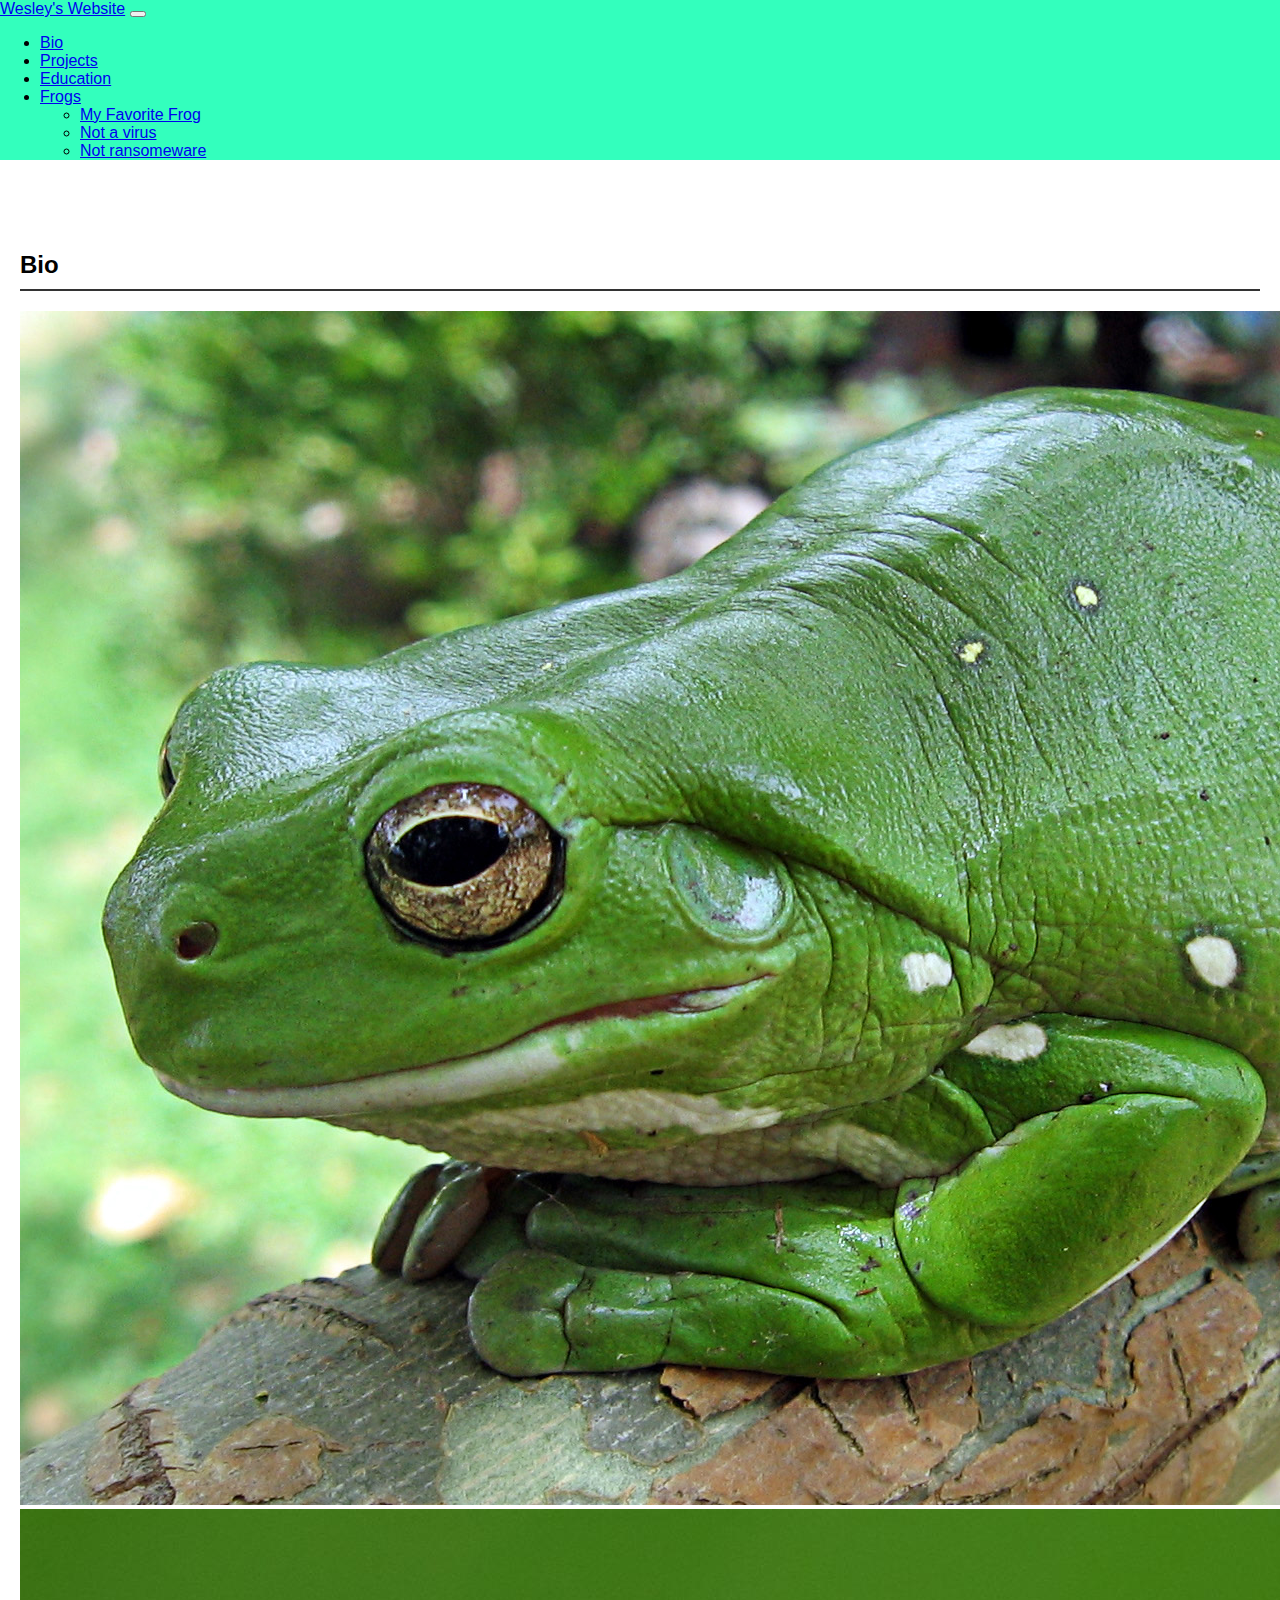
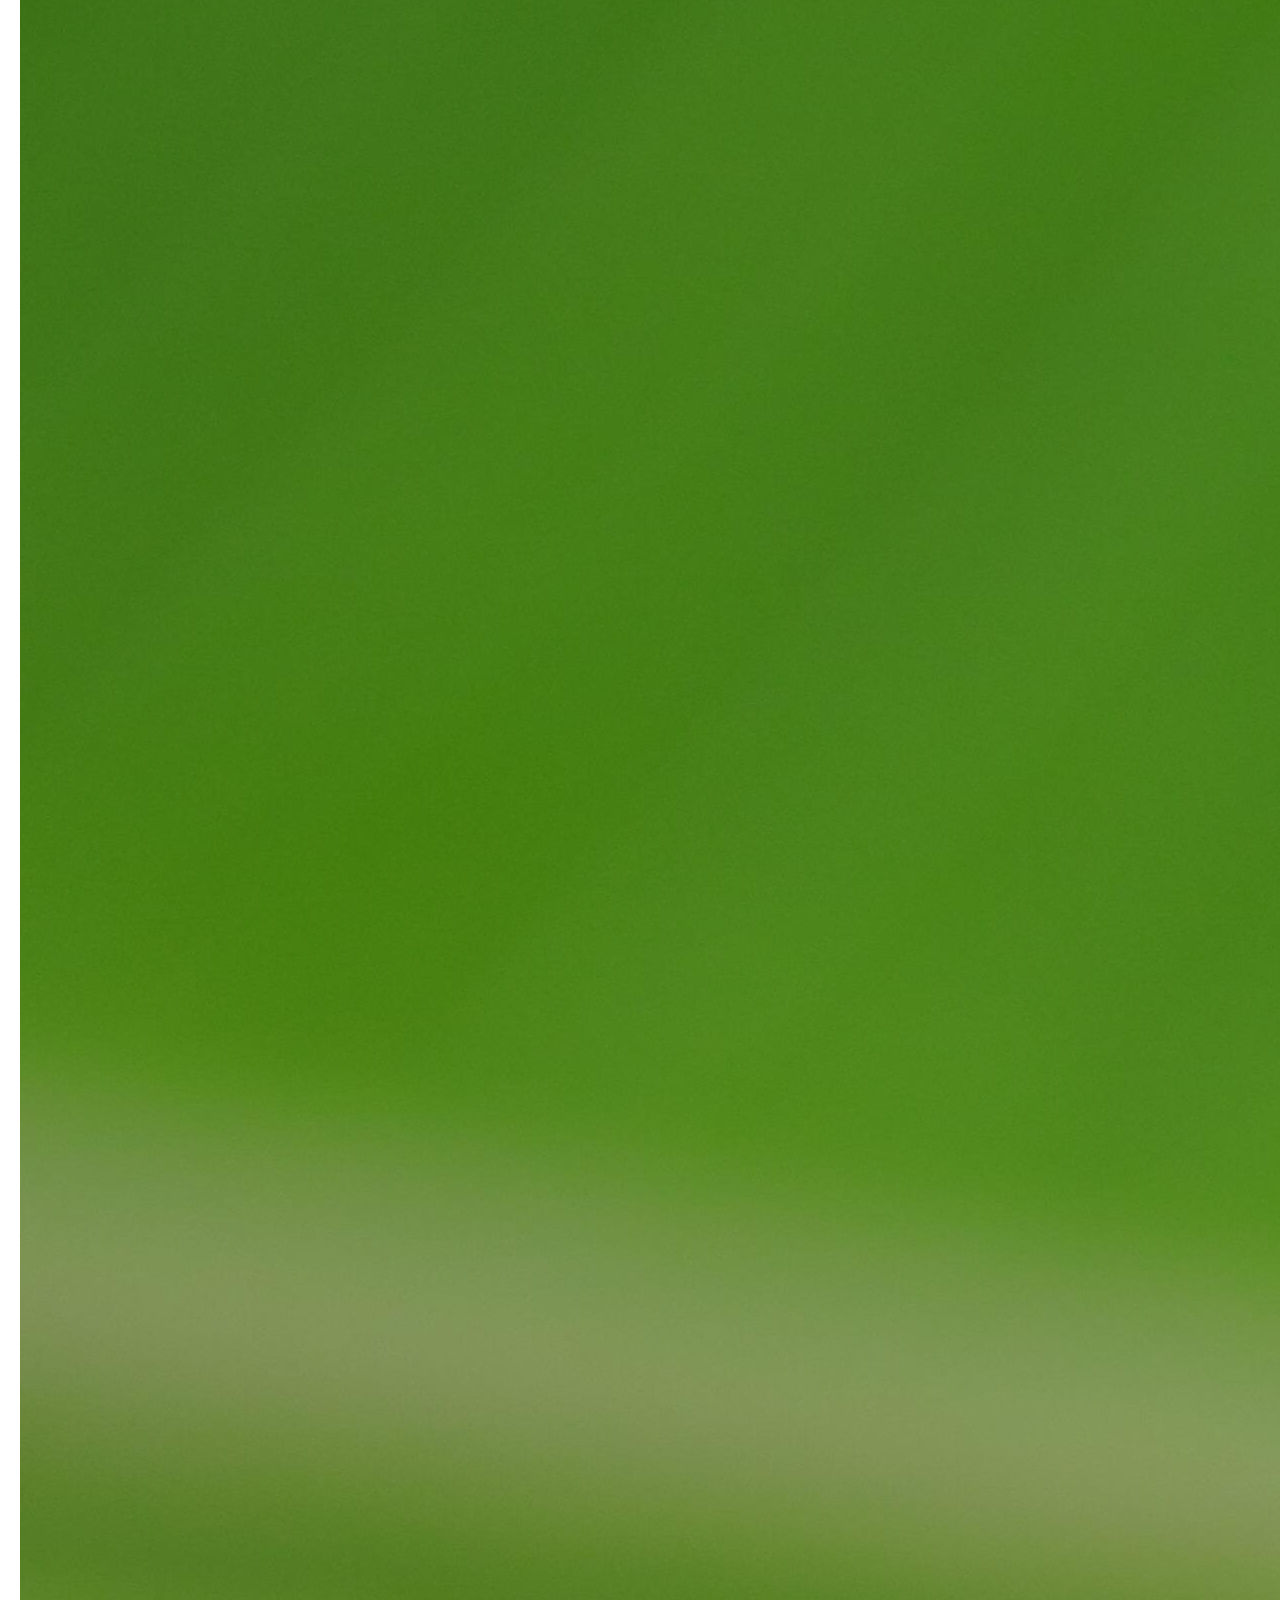
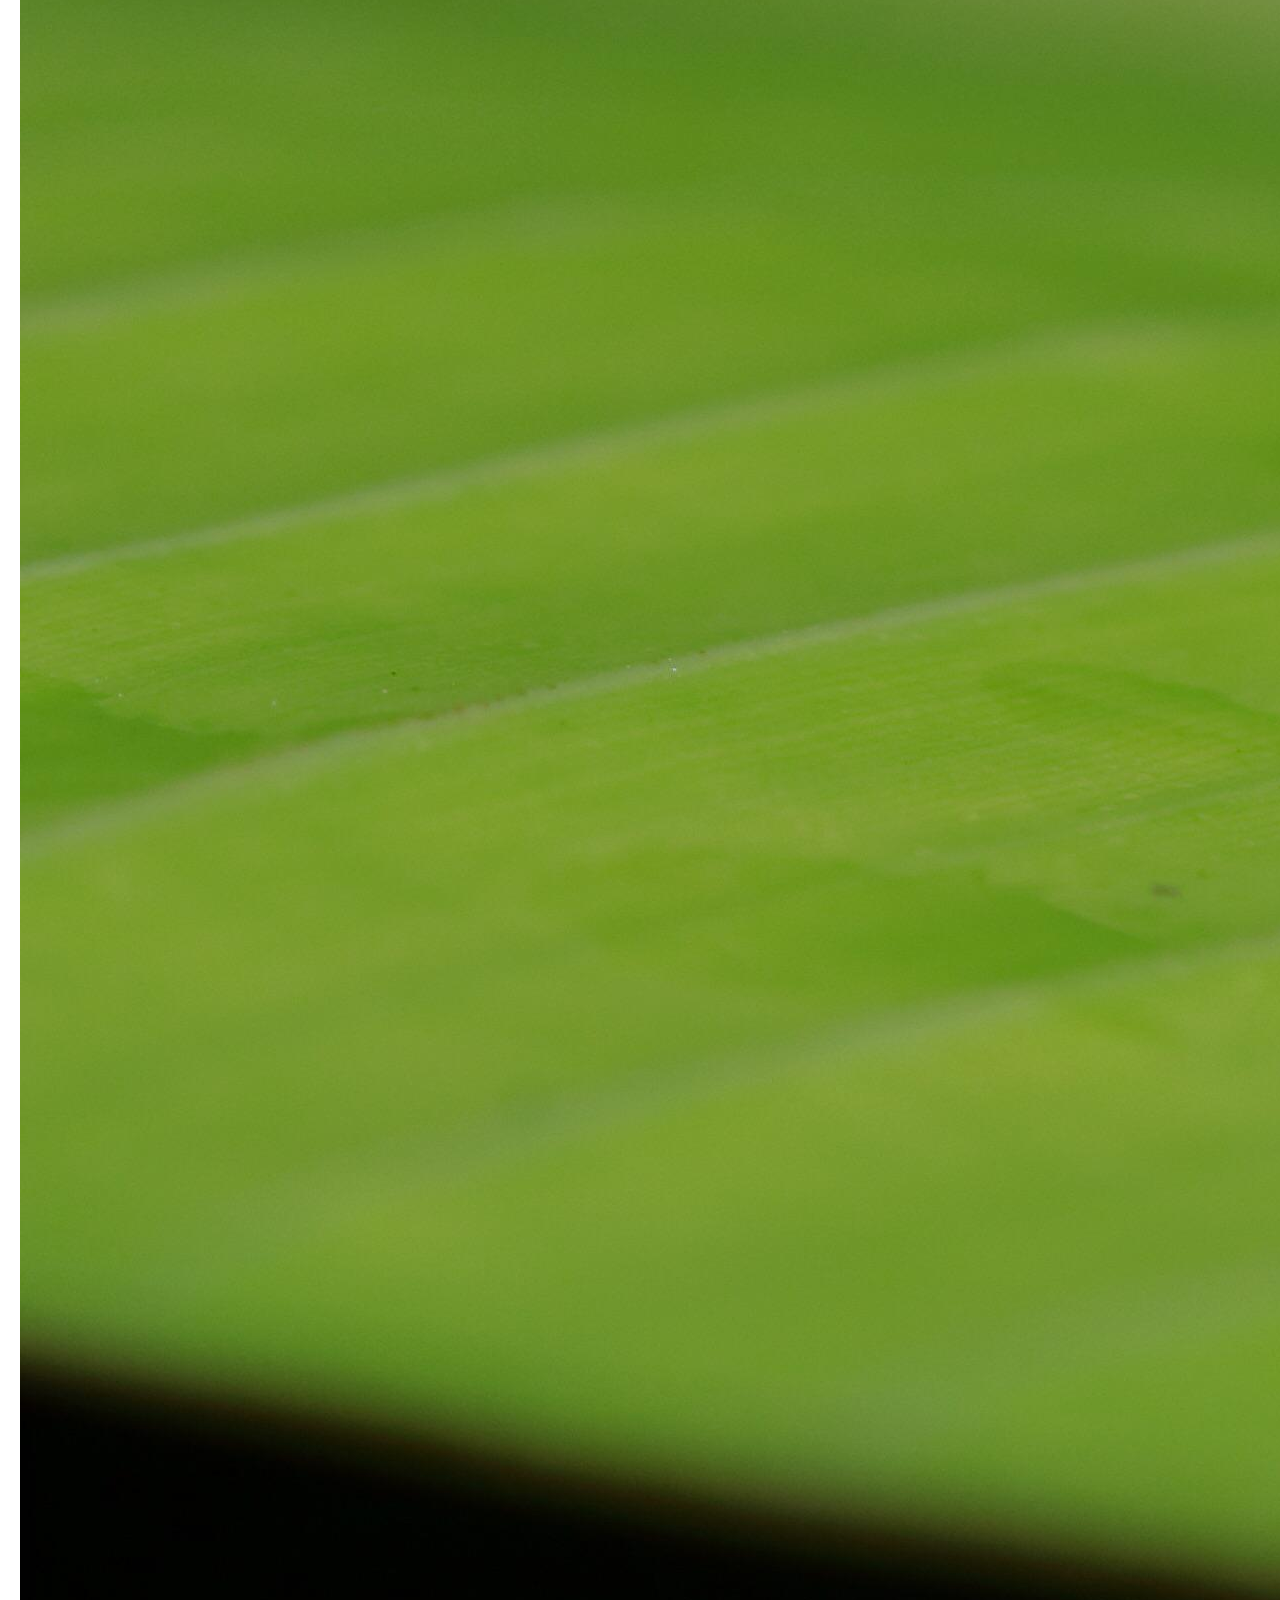
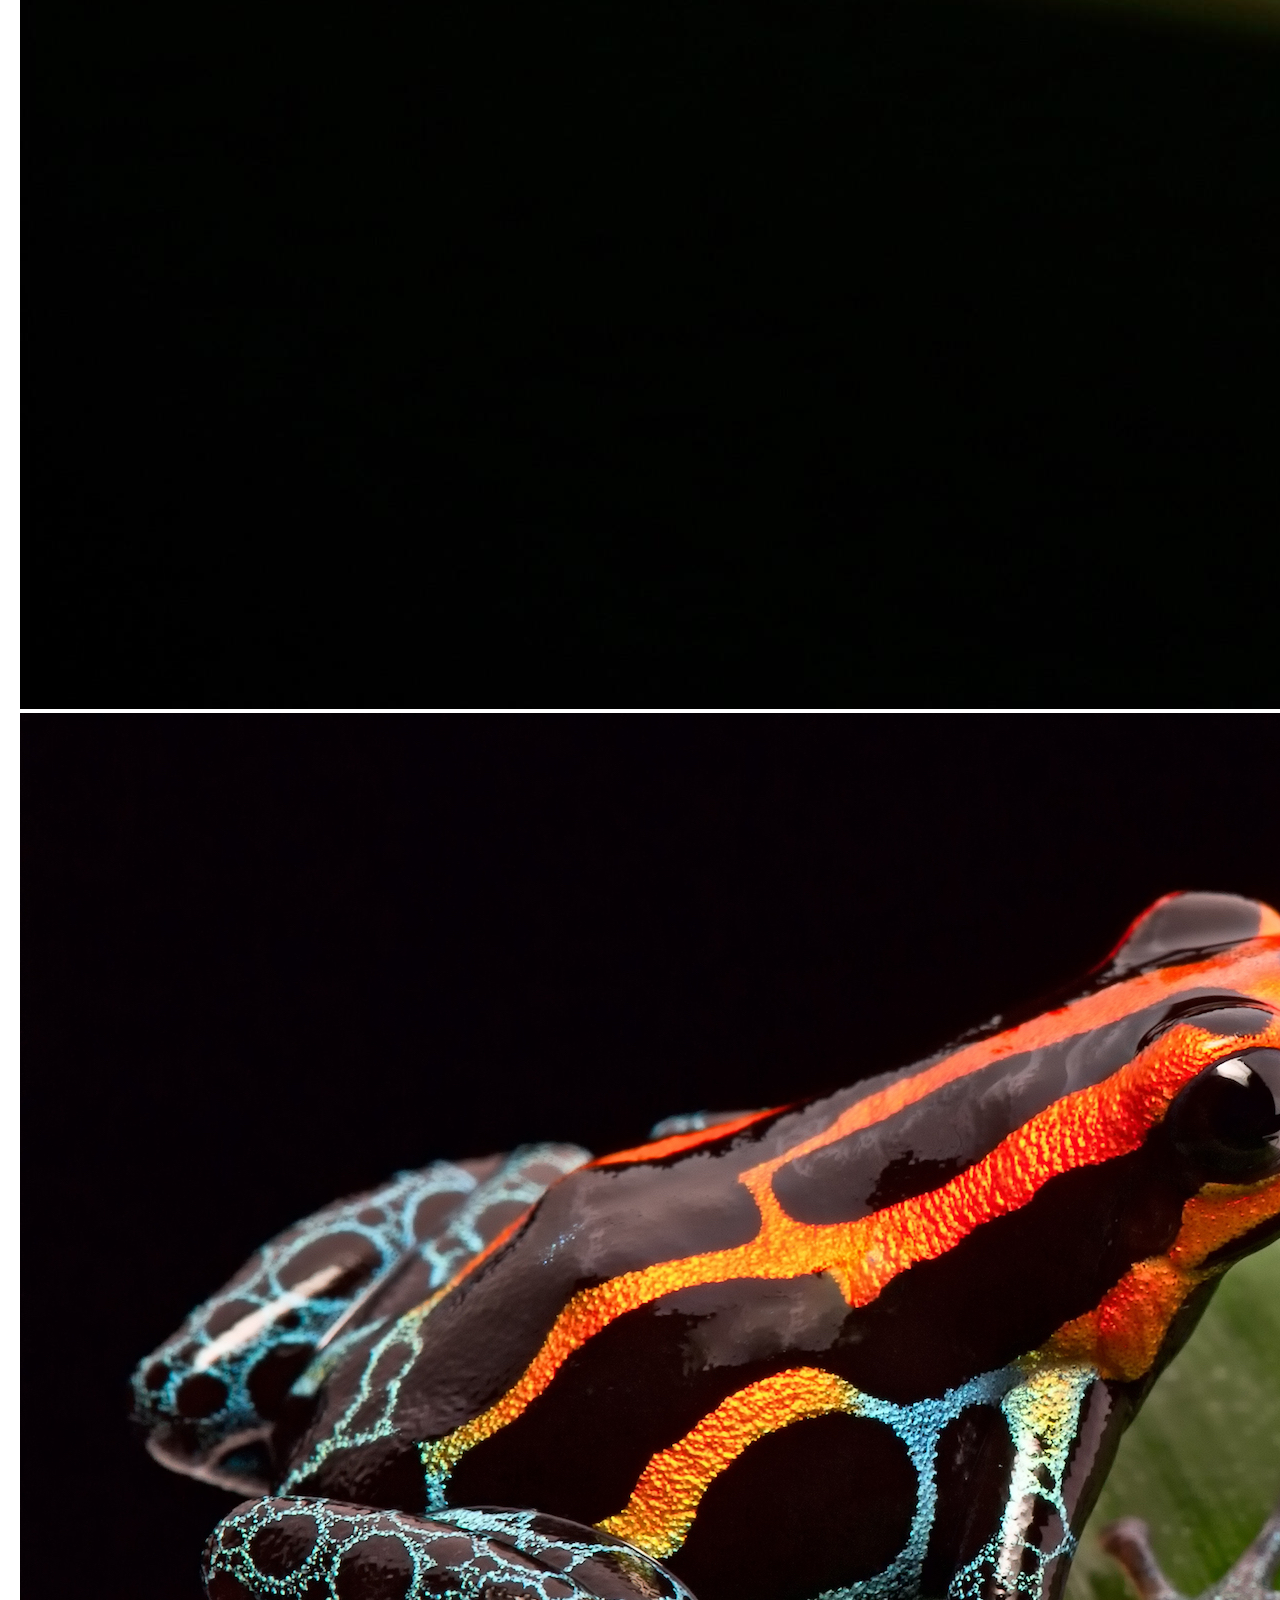
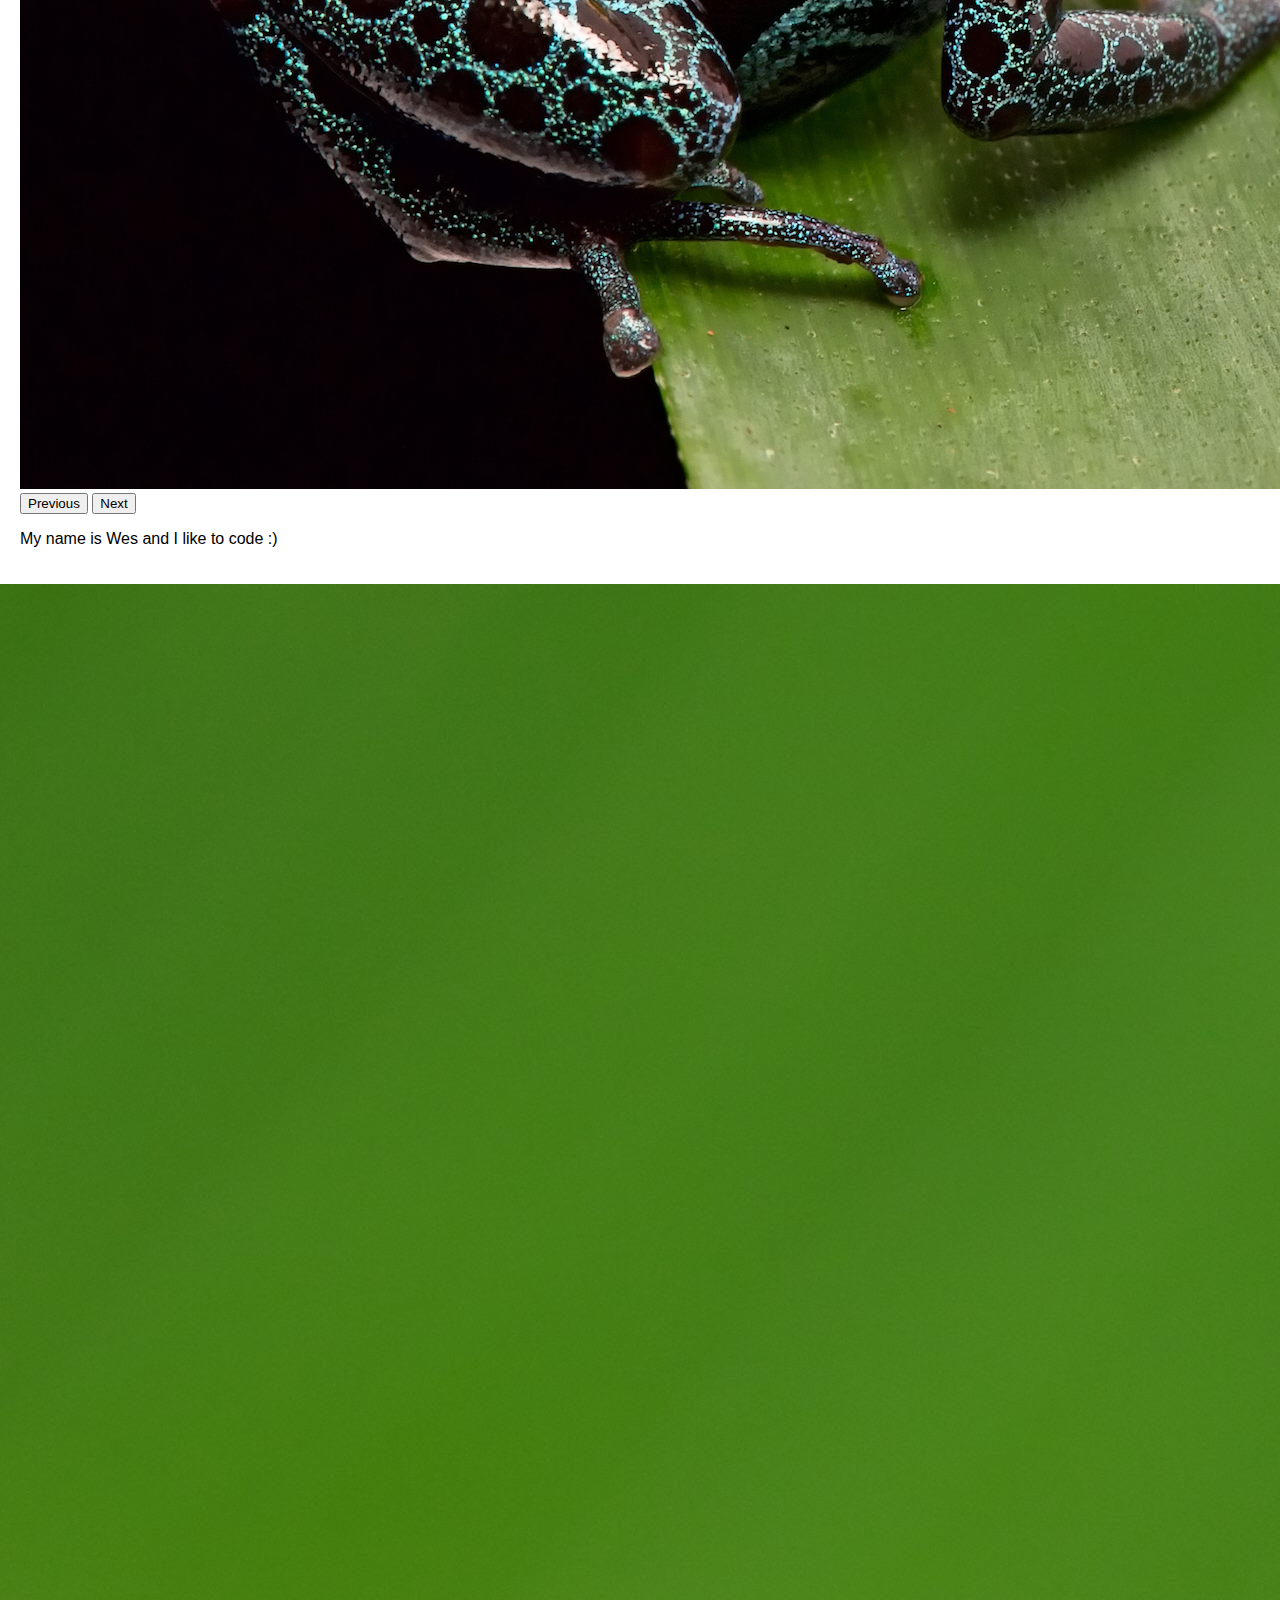
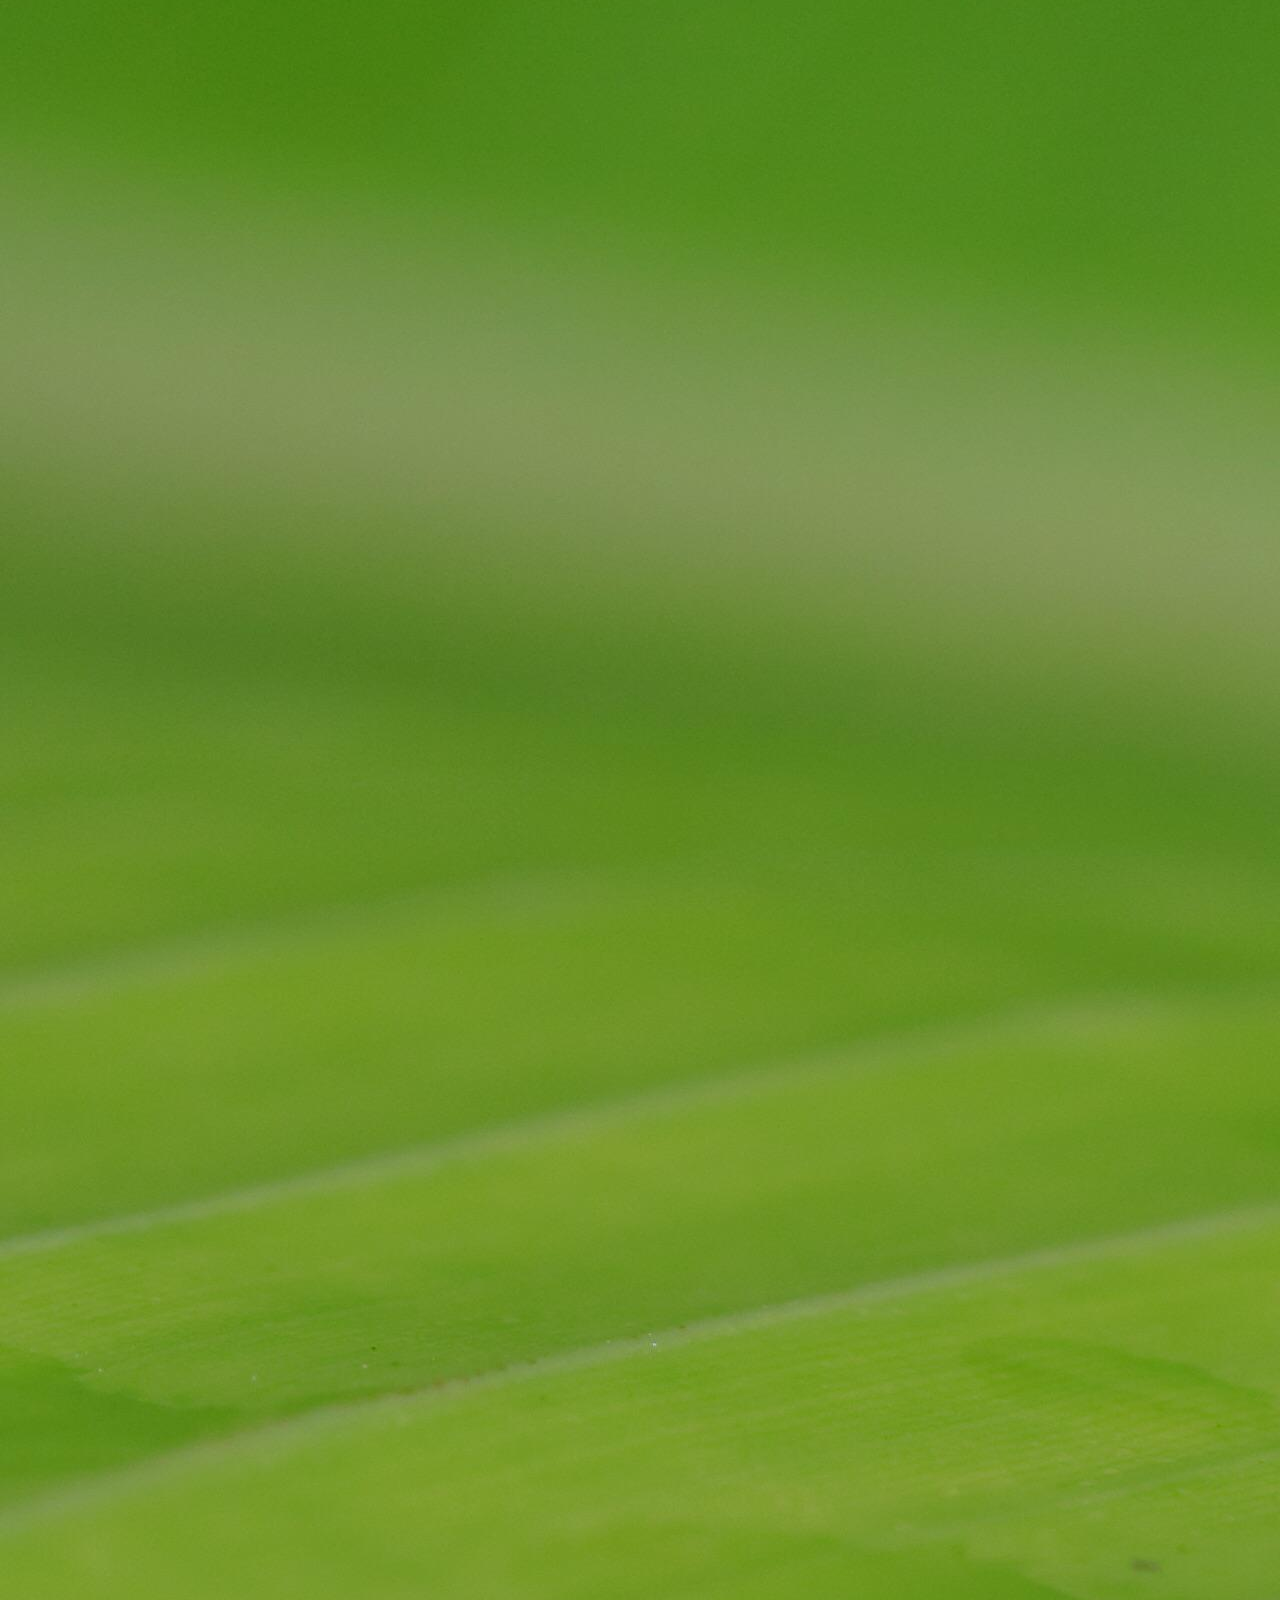
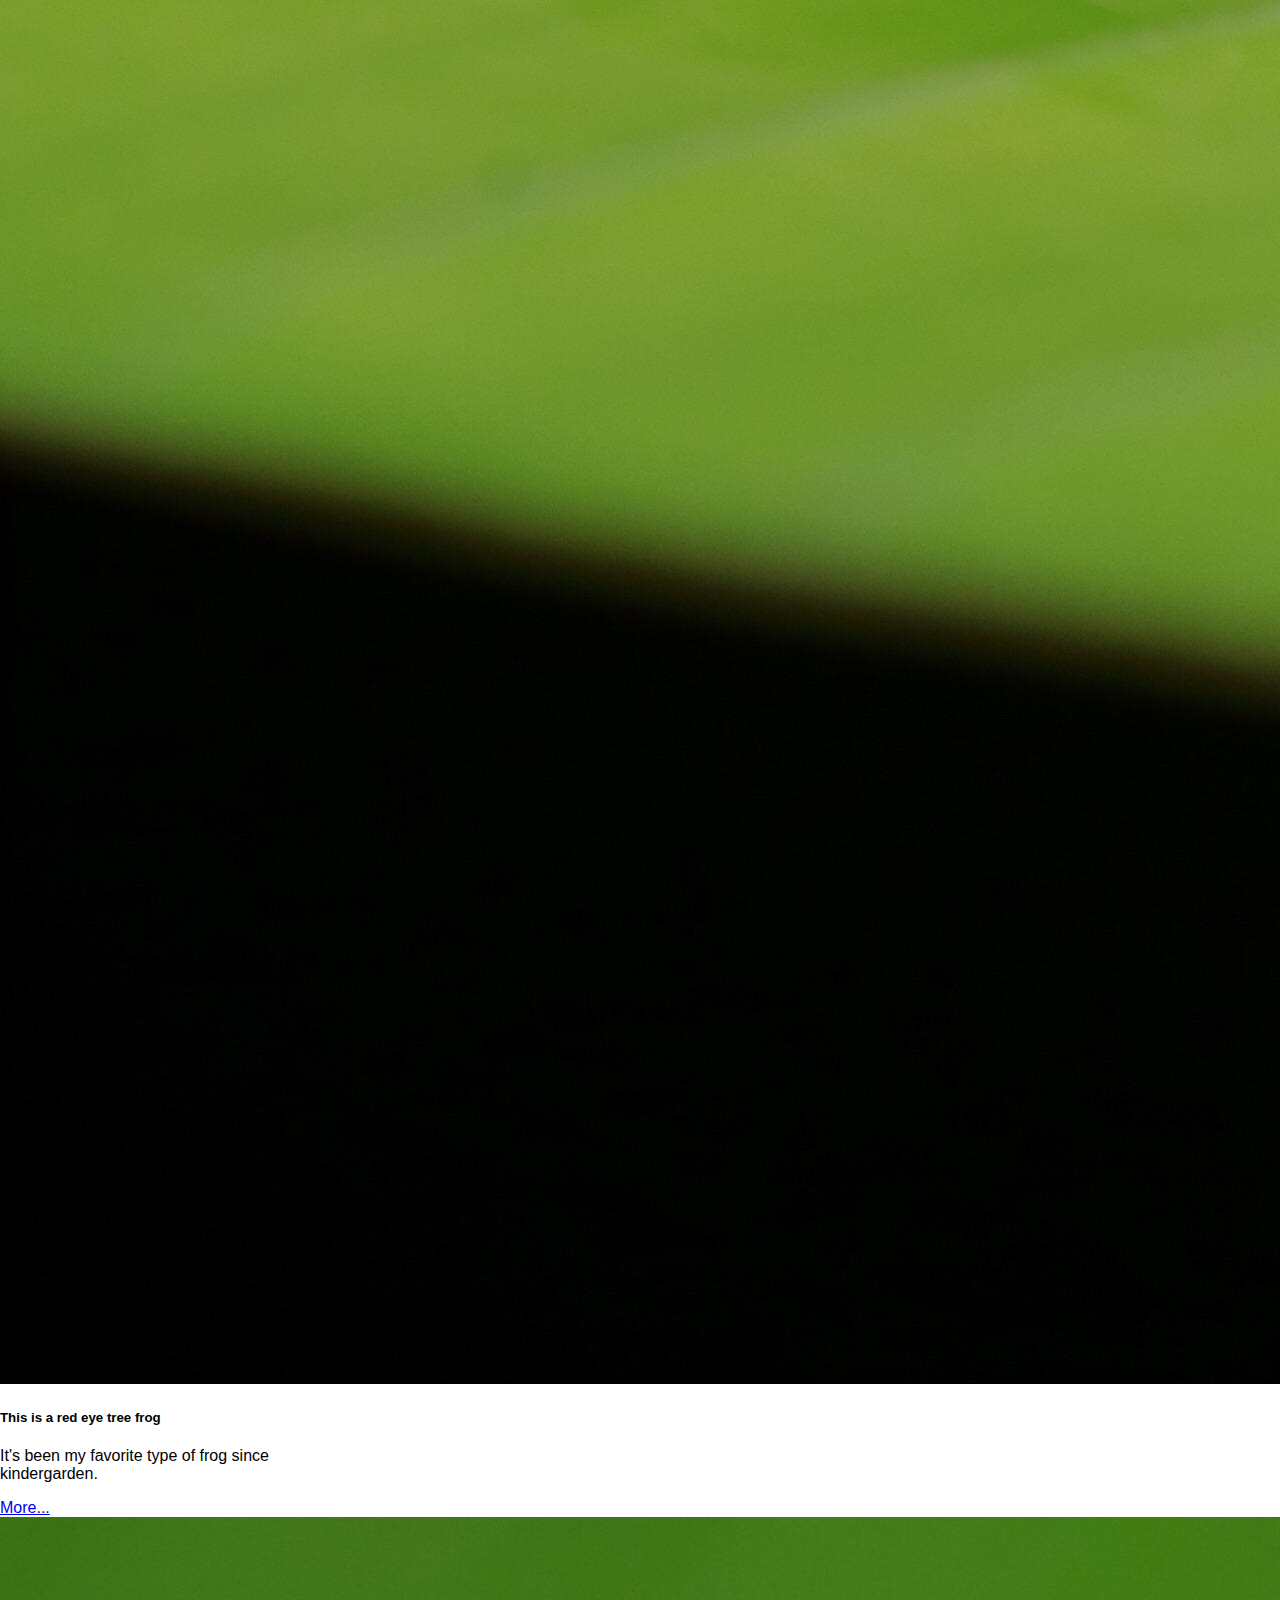
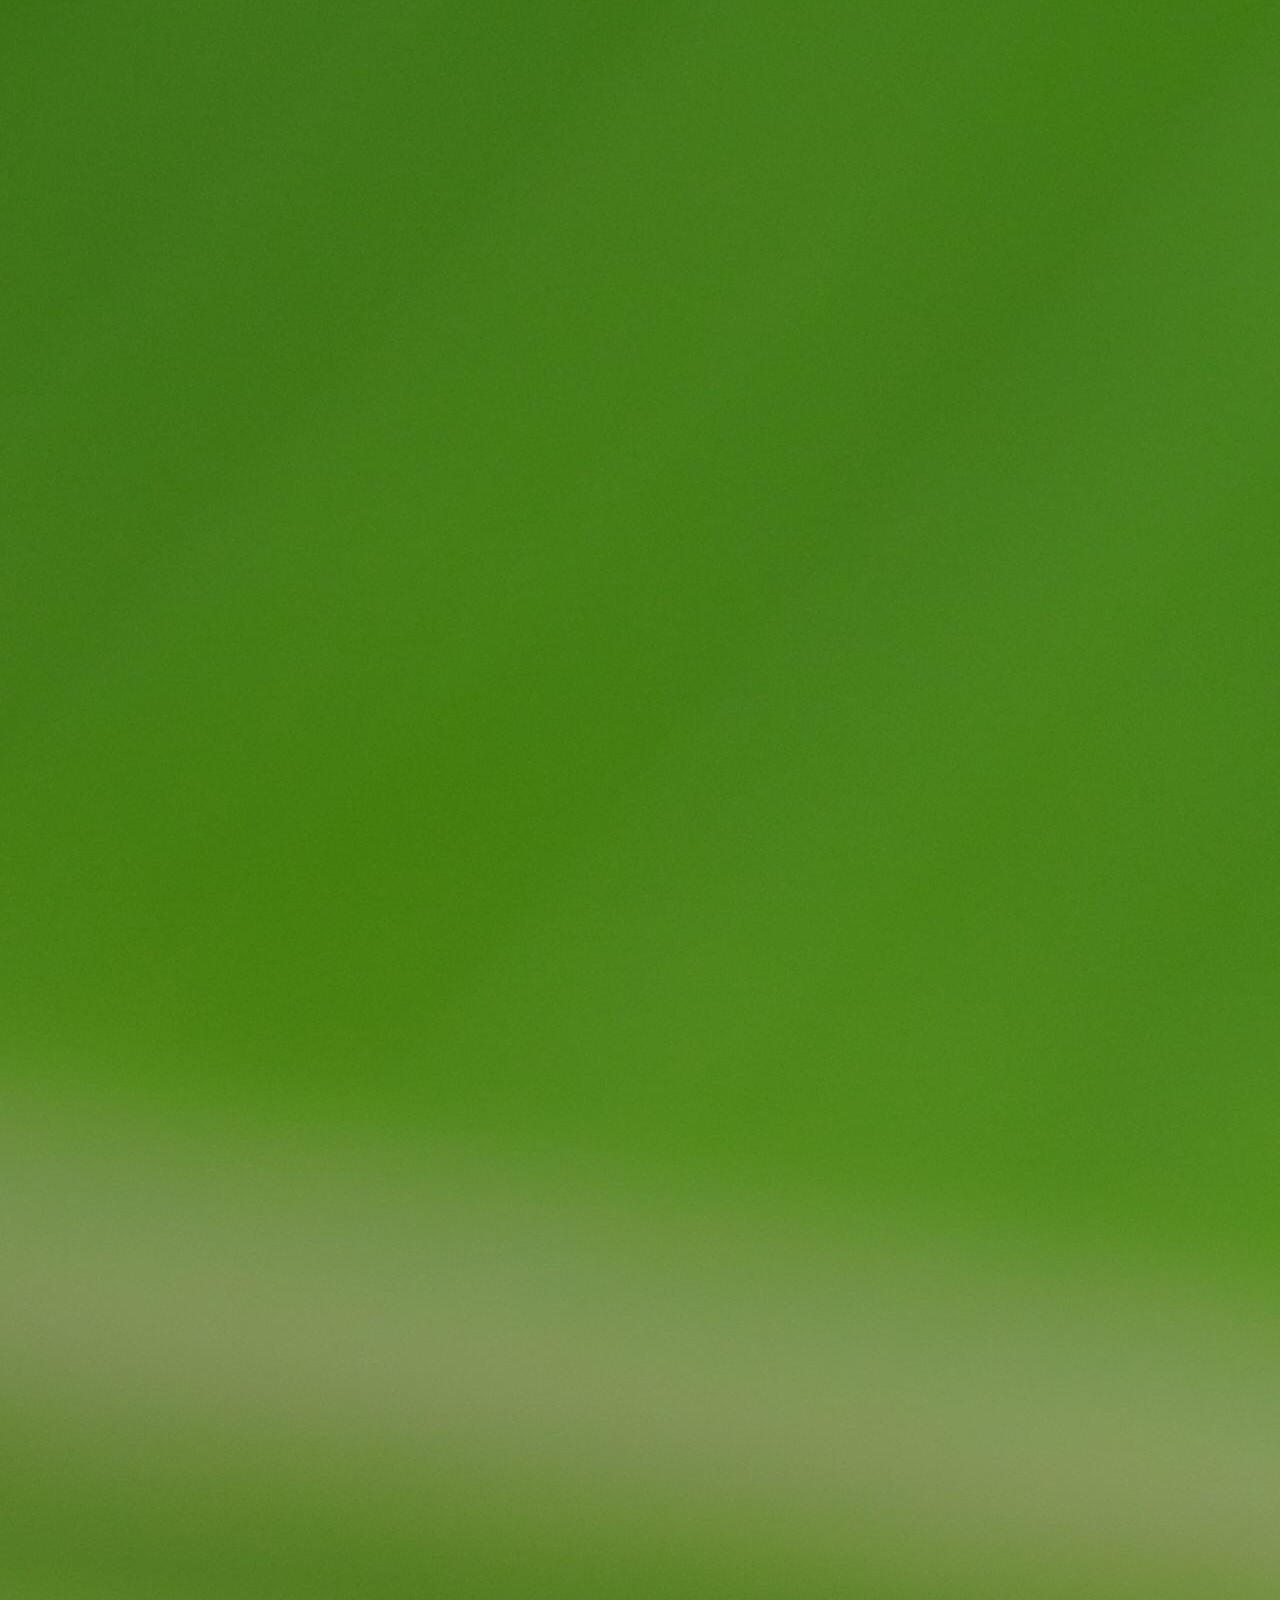
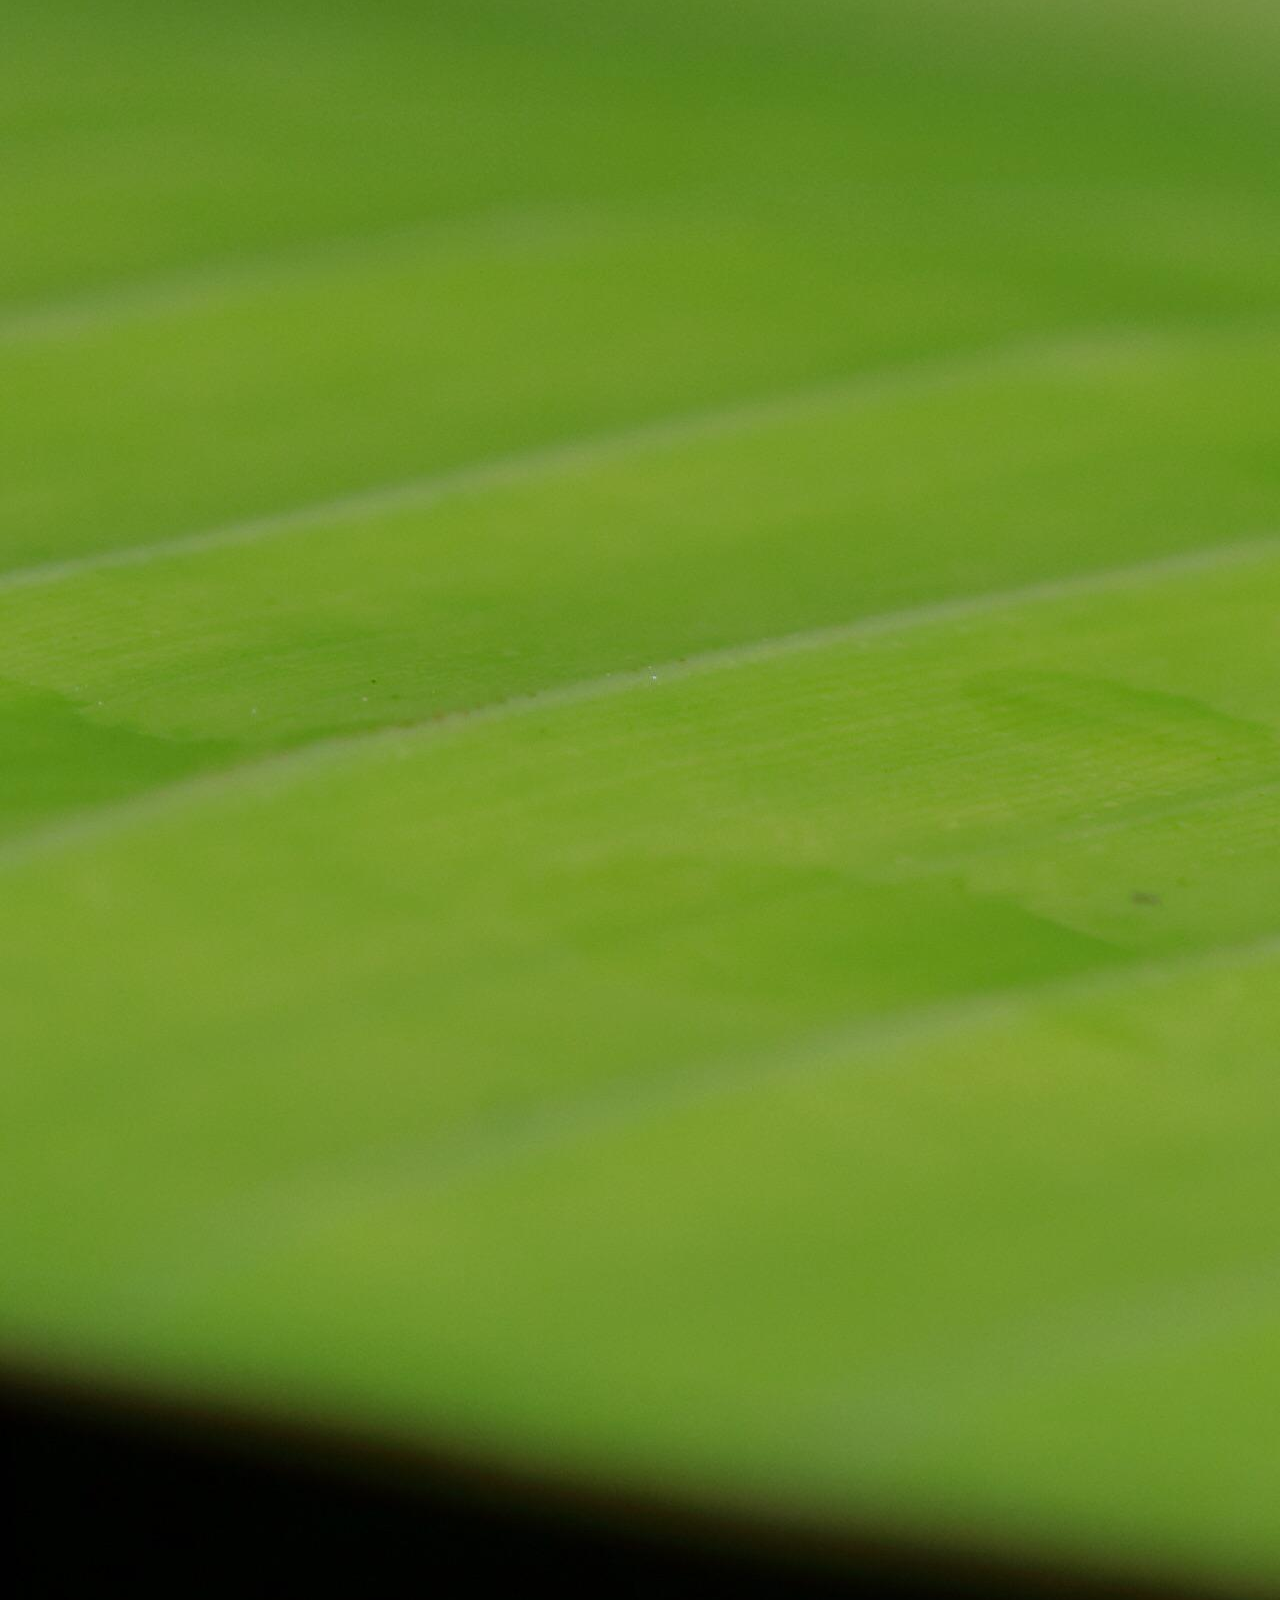
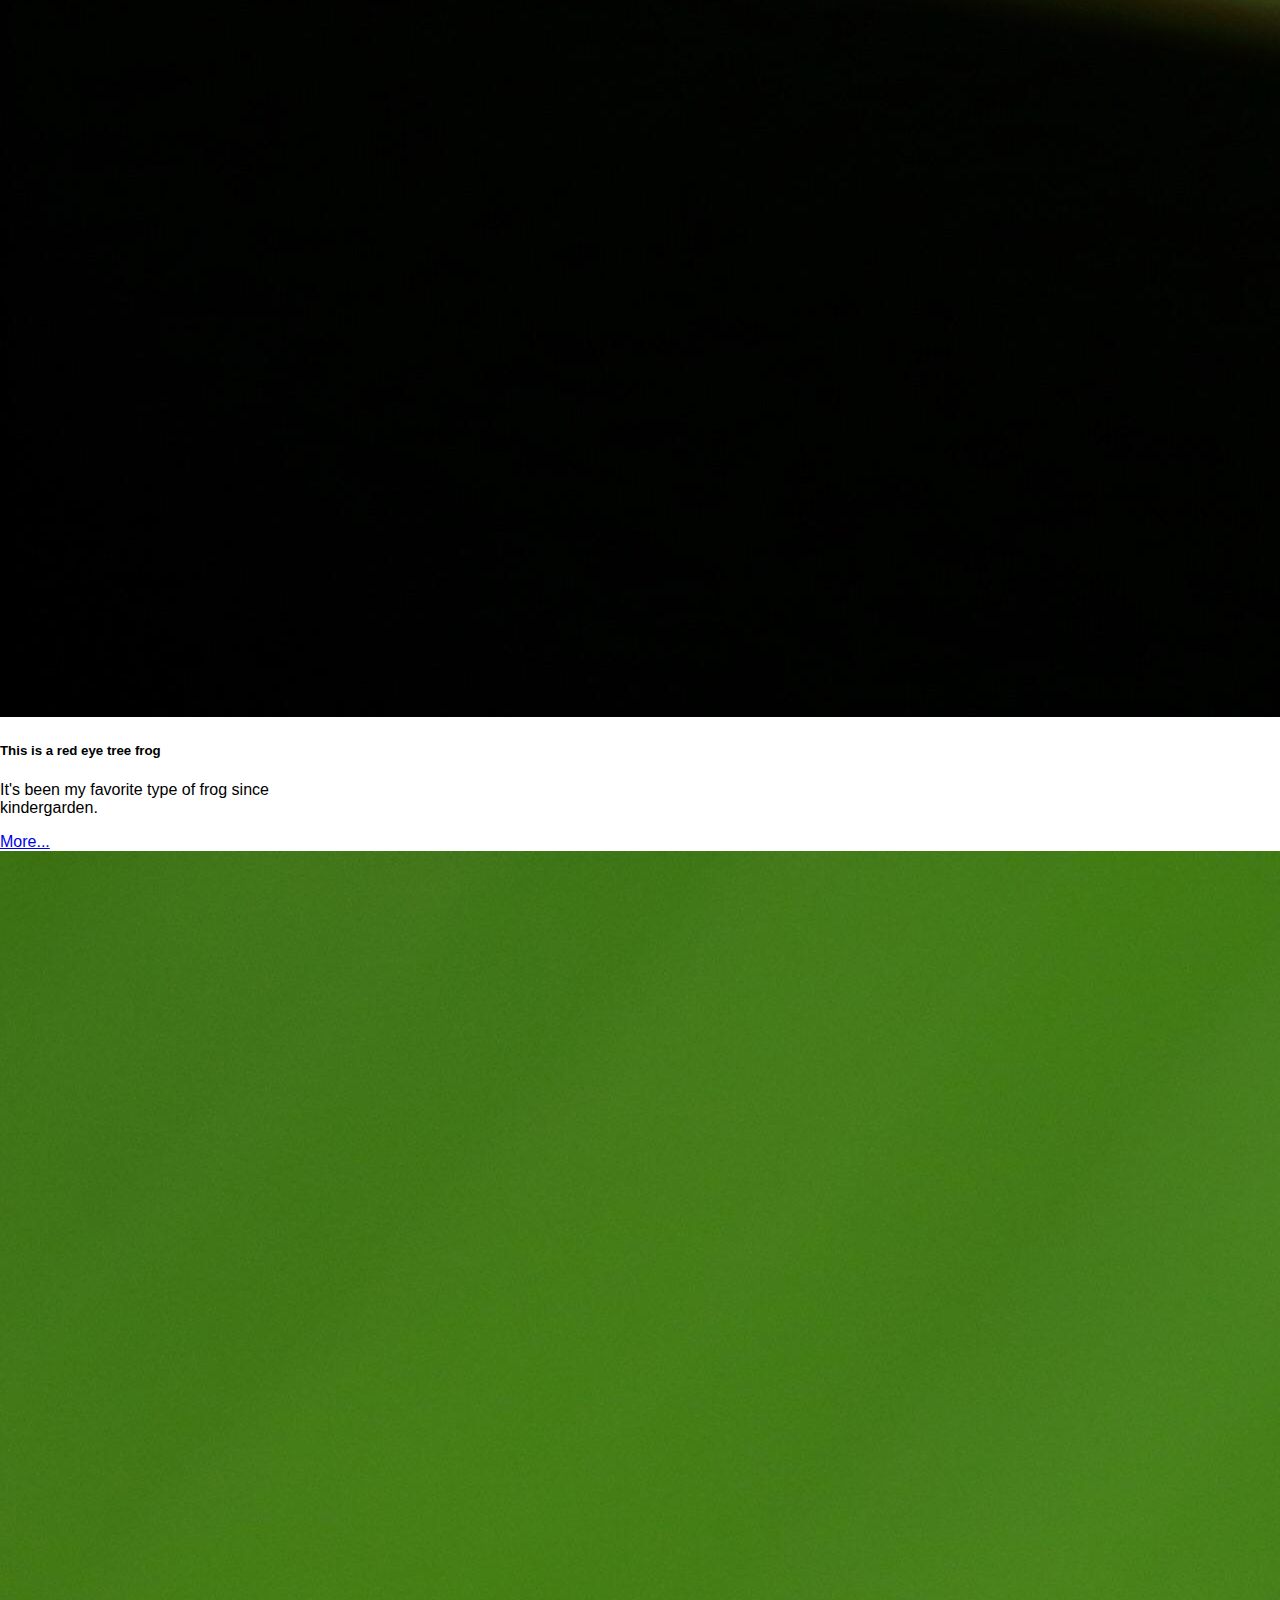
==== index.html @ 6c8fca95 "more frogsgit add *" ====
<!DOCTYPE html>
<html lang="en">
<head>
    <meta charset="UTF-8">
    <meta name="viewport" content="width=device-width, initial-scale=1.0">
    <!-- Bootstrap CSS -->
    <link href="https://cdn.jsdelivr.net/npm/bootstrap@5.0.2/dist/css/bootstrap.min.css" rel="stylesheet" integrity="sha384-EVSTQN3/azprG1Anm3QDgpJLIm9Nao0Yz1ztcQTwFspd3yD65VohhpuuCOmLASjC" crossorigin="anonymous">

    <title>Wesley's Website</title>
    <style>
        body {
            font-family: Arial, sans-serif;
            margin: 0;
            padding: 0;
        }
        .section {
            margin: 10px;
            padding: 10px;
        }
        .section h2 {
            border-bottom: 2px solid #333;
            padding-bottom: 10px;
            padding-top: 45px;
        }
    </style>
</head>
<body>

    <nav class="navbar navbar-expand-lg navbar-light fixed-top px-6" style="background-color: #33ffbd;">
        <div class="container-fluid">
          <a class="navbar-brand" href="#">Wesley's Website</a>
          <button class="navbar-toggler" type="button" data-bs-toggle="collapse" data-bs-target="#navbarNavDropdown" aria-controls="navbarNavDropdown" aria-expanded="false" aria-label="Toggle navigation">
            <span class="navbar-toggler-icon"></span>
          </button>
          <div class="collapse navbar-collapse" id="navbarNavDropdown">
            <ul class="navbar-nav">
              <li class="nav-item">
                <a class="nav-link" aria-current="page" href="#bio">Bio</a>
              </li>
              <li class="nav-item">
                <a class="nav-link" href="#projects">Projects</a>
              </li>
              <li class="nav-item">
                <a class="nav-link" href="#education">Education</a>
              </li>
              <li class="nav-item dropdown">
                <a class="nav-link dropdown-toggle" href="#frogs" id="navbarDropdownMenuLink" role="button" data-bs-toggle="dropdown" aria-expanded="false">
                  Frogs
                </a>
                <ul class="dropdown-menu" aria-labelledby="navbarDropdownMenuLink">
                  <li><a class="dropdown-item" href="#frogs">My Favorite Frog</a></li>
                  <li><a class="dropdown-item" href="#">Not a virus</a></li>
                  <li><a class="dropdown-item" href="#">Not ransomeware</a></li>
                </ul>
              </li>
            </ul>
          </div>
        </div>
      </nav>

    <div id="bio" class="section">
        <h2>Bio</h2>
        <div id="carouselExampleControls" class="carousel slide" data-bs-ride="carousel">
            <div class="carousel-inner">
              <div class="carousel-item active">
                <img src="tree_frog.jpg" class="d-block w-100" alt="...">
              </div>
              <div class="carousel-item">
                <img src="fav_frog.jpg" class="d-block w-100" alt="...">
              </div>
              <div class="carousel-item">
                <img src="dart_frog.jpg" class="d-block w-100" alt="...">
              </div>
            </div>
            <button class="carousel-control-prev" type="button" data-bs-target="#carouselExampleControls" data-bs-slide="prev">
              <span class="carousel-control-prev-icon" aria-hidden="true"></span>
              <span class="visually-hidden">Previous</span>
            </button>
            <button class="carousel-control-next" type="button" data-bs-target="#carouselExampleControls" data-bs-slide="next">
              <span class="carousel-control-next-icon" aria-hidden="true"></span>
              <span class="visually-hidden">Next</span>
            </button>
          </div>
        <p>My name is Wes and I like to code :)</p>
    </div>

    <div class="row">
        <div class="col-sm-2">
            <div class="card" style="width: 18rem;">
                <img src="fav_frog.jpg" class="card-img-top" alt="...">
                <div class="card-body">
                <h5 class="card-title">This is a red eye tree frog</h5>
                <p class="card-text">It's been my favorite type of frog since kindergarden.</p>
                <a href="#frogs" class="btn btn-primary">More...</a>
                </div>
            </div>
        </div>
        <div class="col-sm-2">
            <div class="card" style="width: 18rem;">
                <img src="fav_frog.jpg" class="card-img-top" alt="...">
                <div class="card-body">
                <h5 class="card-title">This is a red eye tree frog</h5>
                <p class="card-text">It's been my favorite type of frog since kindergarden.</p>
                <a href="#frogs" class="btn btn-primary">More...</a>
                </div>
            </div>
         </div>
         <div class="col-sm-2">
            <div class="card" style="width: 18rem;">
                <img src="fav_frog.jpg" class="card-img-top" alt="...">
                <div class="card-body">
                <h5 class="card-title">This is a red eye tree frog</h5>
                <p class="card-text">It's been my favorite type of frog since kindergarden.</p>
                <a href="#frogs" class="btn btn-primary">More...</a>
                </div>
            </div>
         </div>
    </div>


    <div id="projects" class="section">
        <h2>Projects</h2>
        <p>Lorem ipsum dolor sit amet, consectetur adipiscing elit, sed do eiusmod tempor incididunt ut labore et dolore magna aliqua. 
        Ut enim ad minim veniam, quis nostrud exercitation ullamco laboris nisi ut aliquip ex ea commodo consequat. Duis aute irure 
        dolor in reprehenderit in voluptate velit esse cillum dolore eu fugiat nulla pariatur. Excepteur sint occaecat cupidatat non 
        proident, sunt in culpa qui officia deserunt mollit anim id est laborum</p>
    </div>


    <div id="education" class="section">
        <h2>Education</h2>
        <p>Mostly books and youtube lol. College helps a bit</p>
    </div>

    <div id="frogs" class="section">
        <h2>Frog Pics</h2>
        <p>I think frogs are pretty cool</p>
        <img src="fav_frog.jpg" alt="Red Eye Tree Frog!" style="width: 100%; height: auto;">
    </div>

    <!-- Option 1: Bootstrap Bundle with Popper -->
    <script src="https://cdn.jsdelivr.net/npm/bootstrap@5.0.2/dist/js/bootstrap.bundle.min.js" integrity="sha384-MrcW6ZMFYlzcLA8Nl+NtUVF0sA7MsXsP1UyJoMp4YLEuNSfAP+JcXn/tWtIaxVXM" crossorigin="anonymous"></script>
</body>
</html>
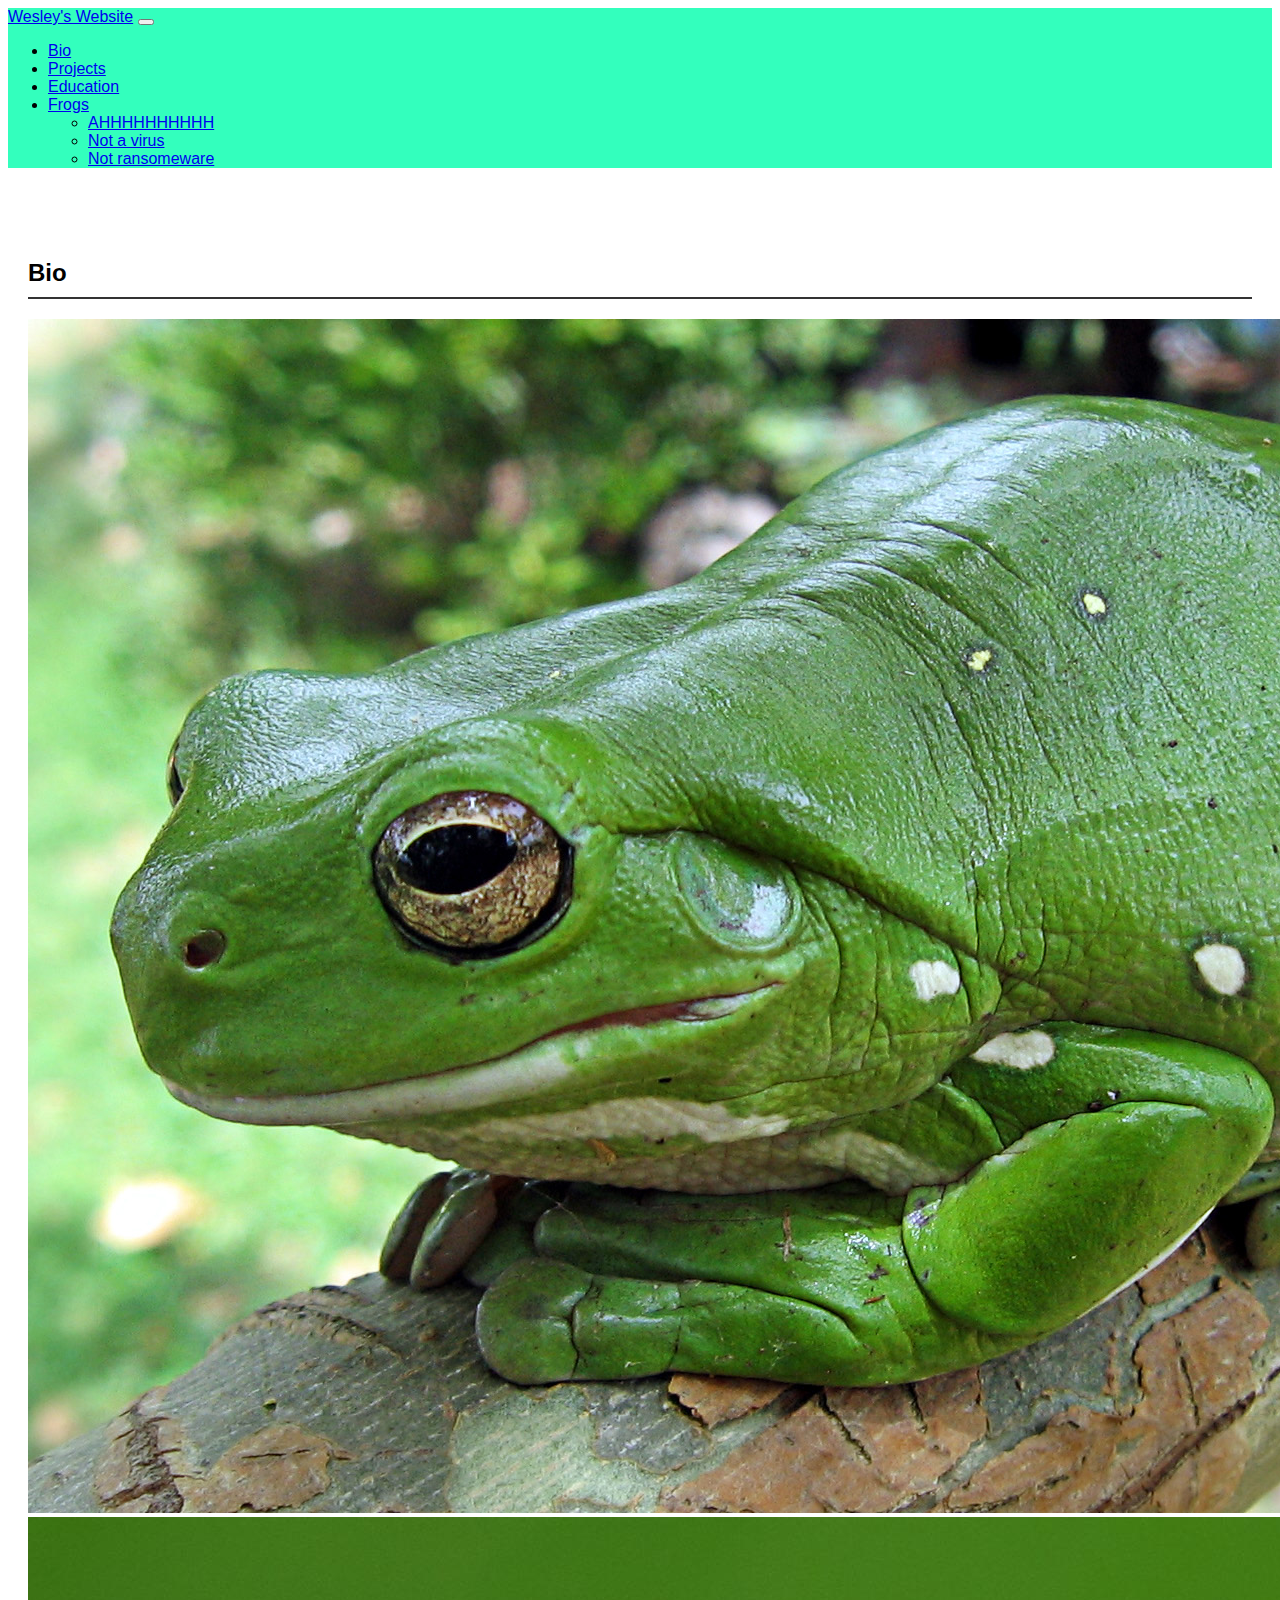
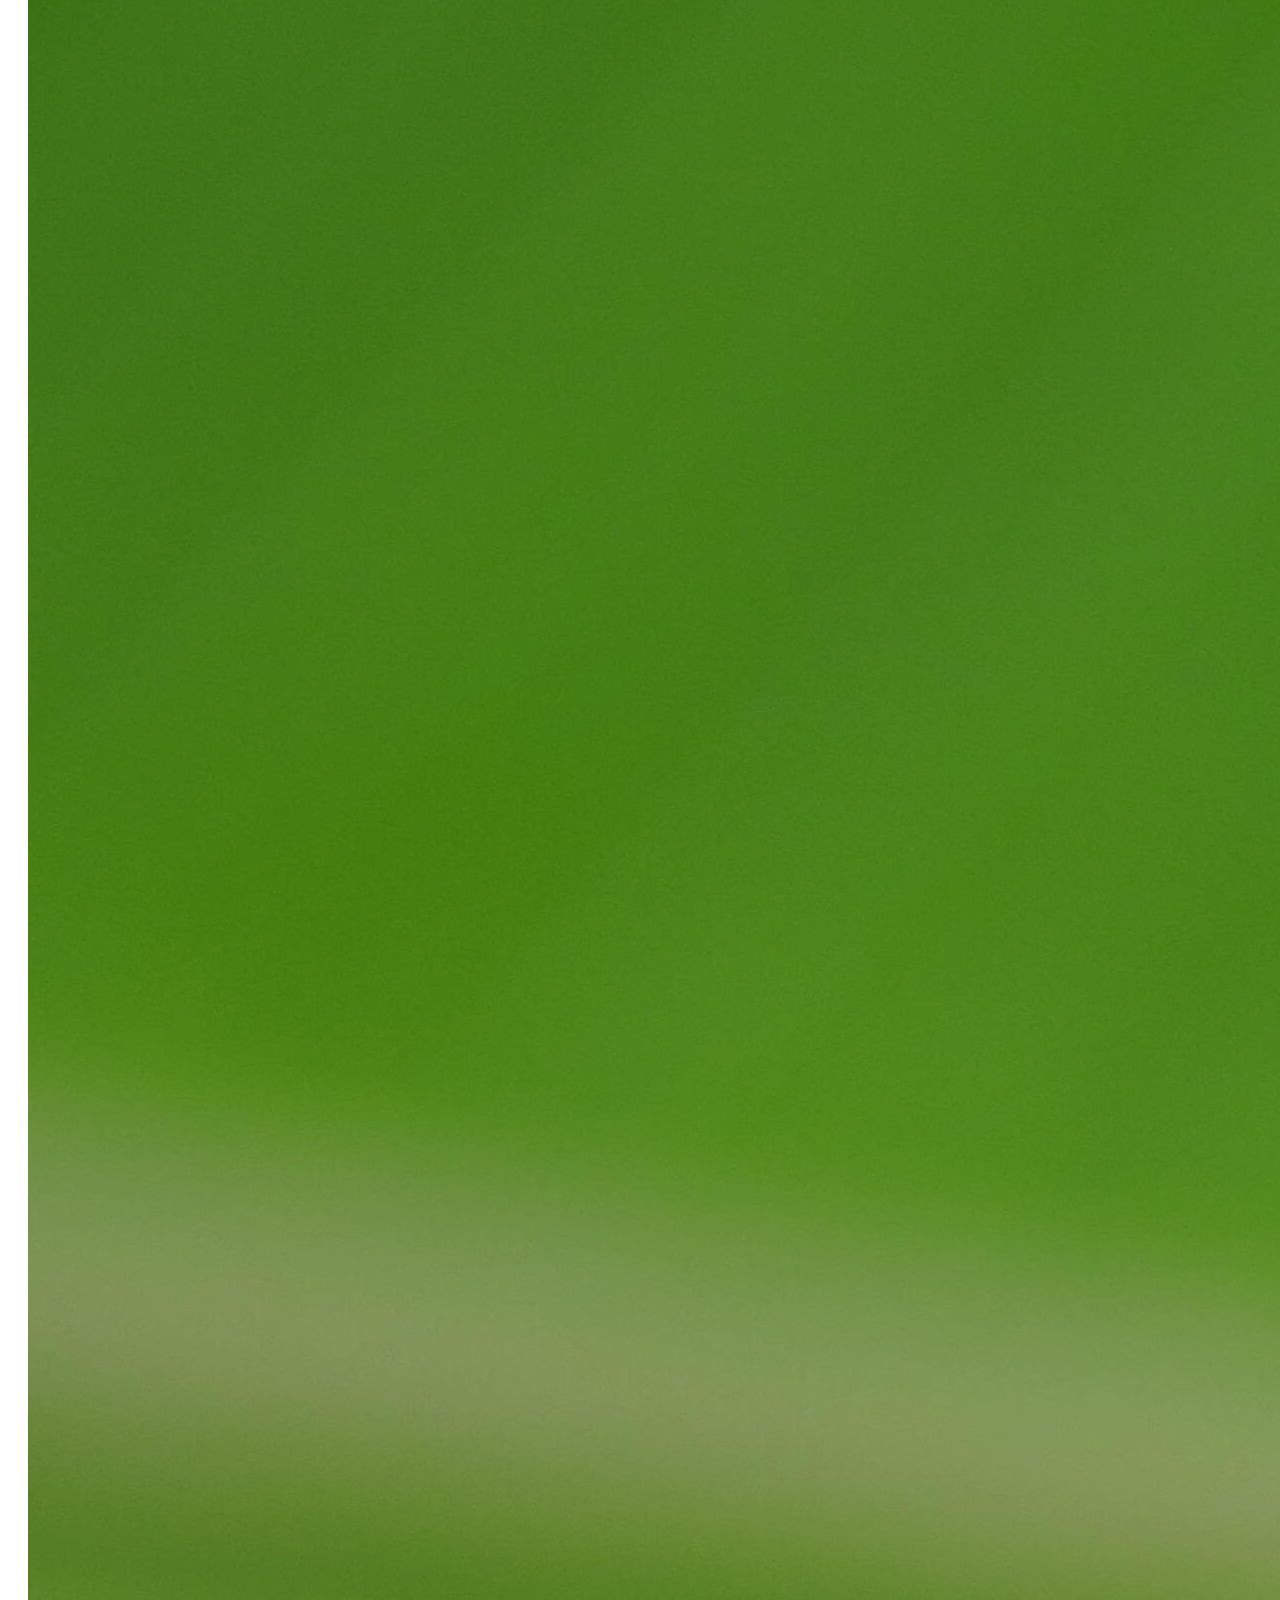
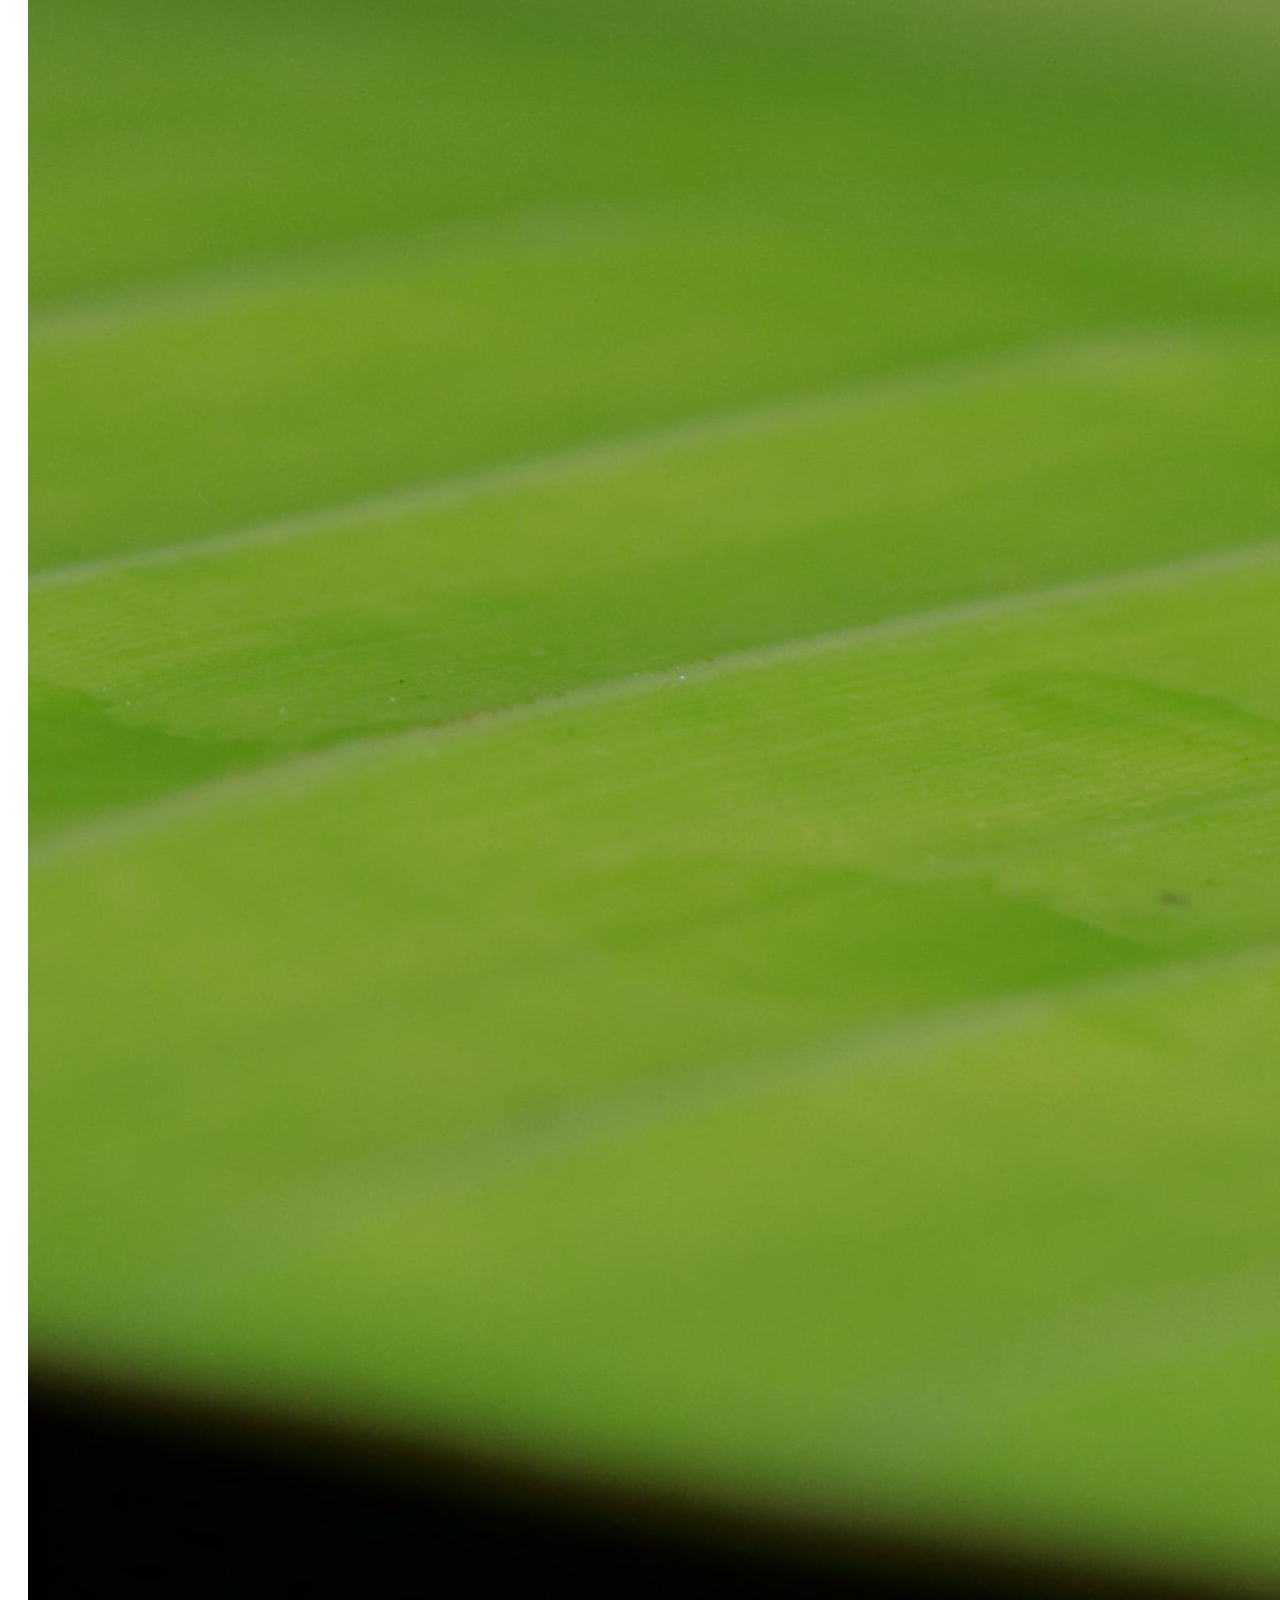
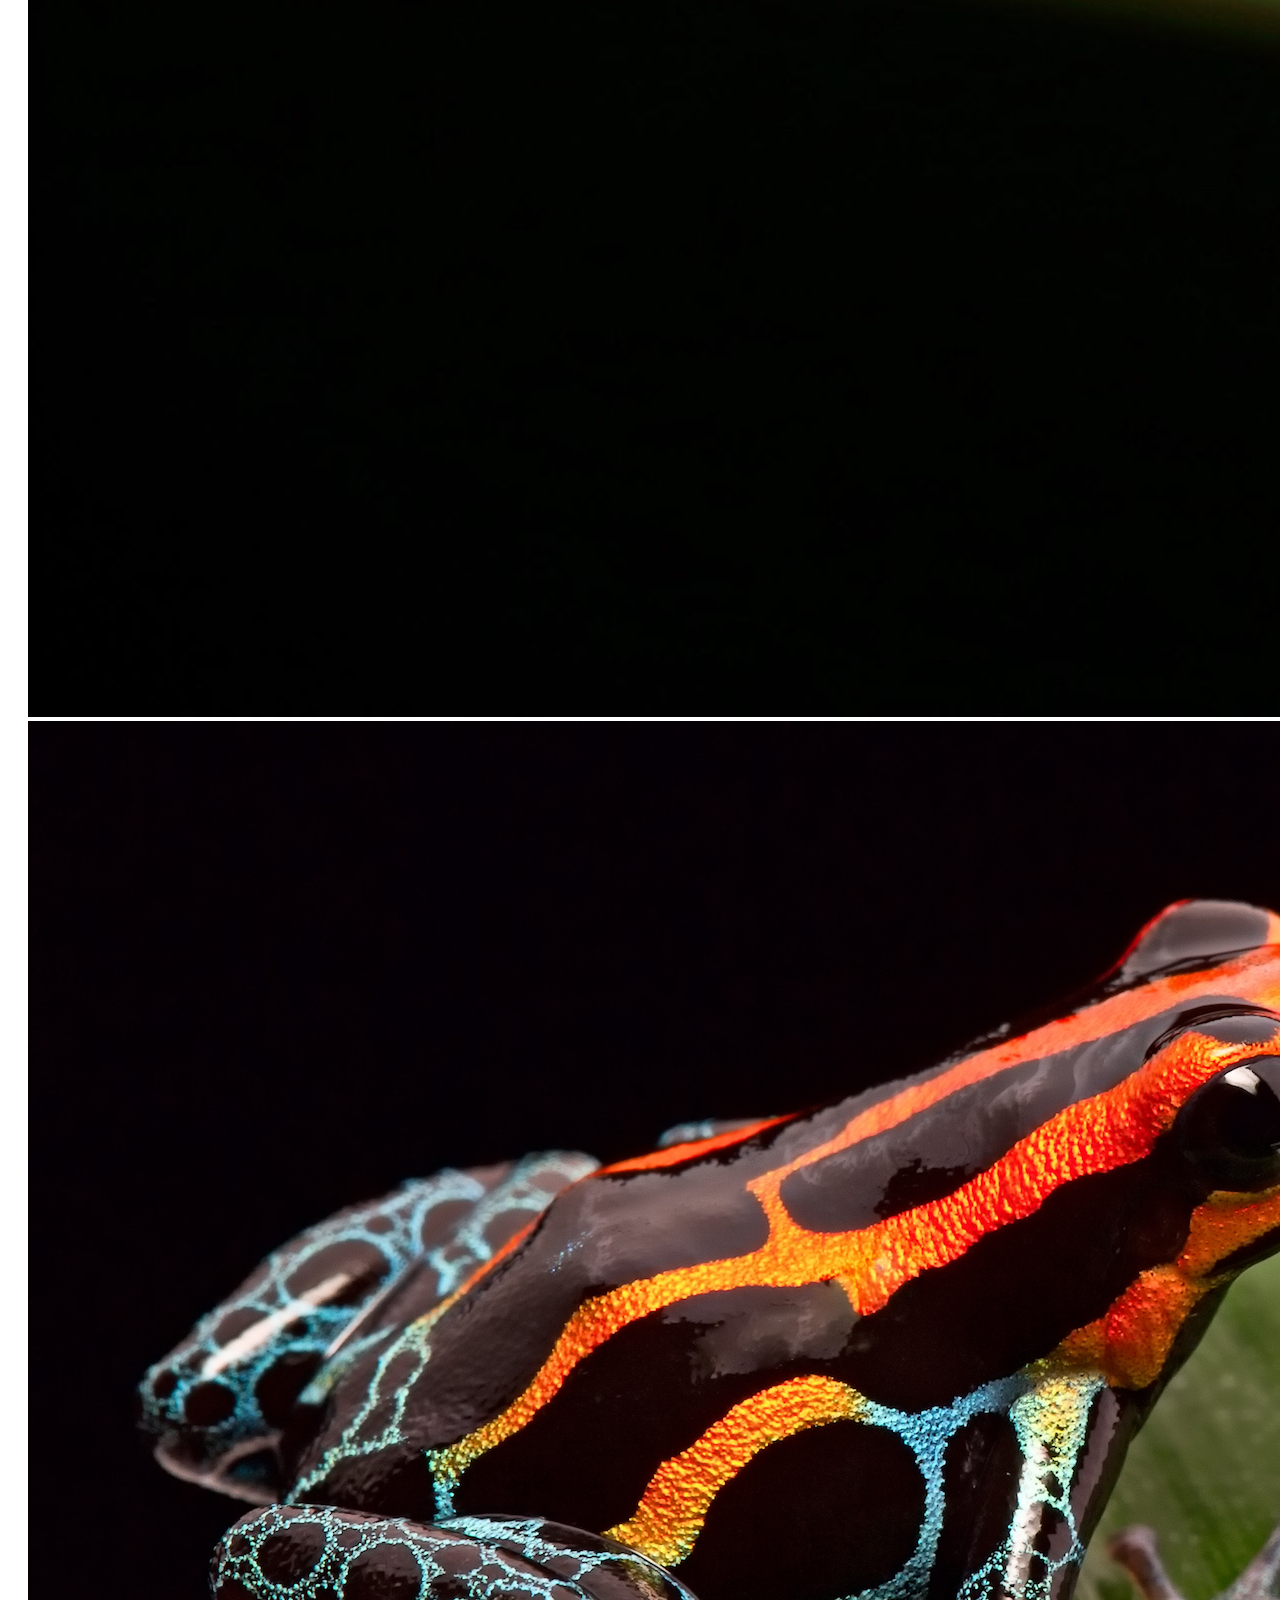
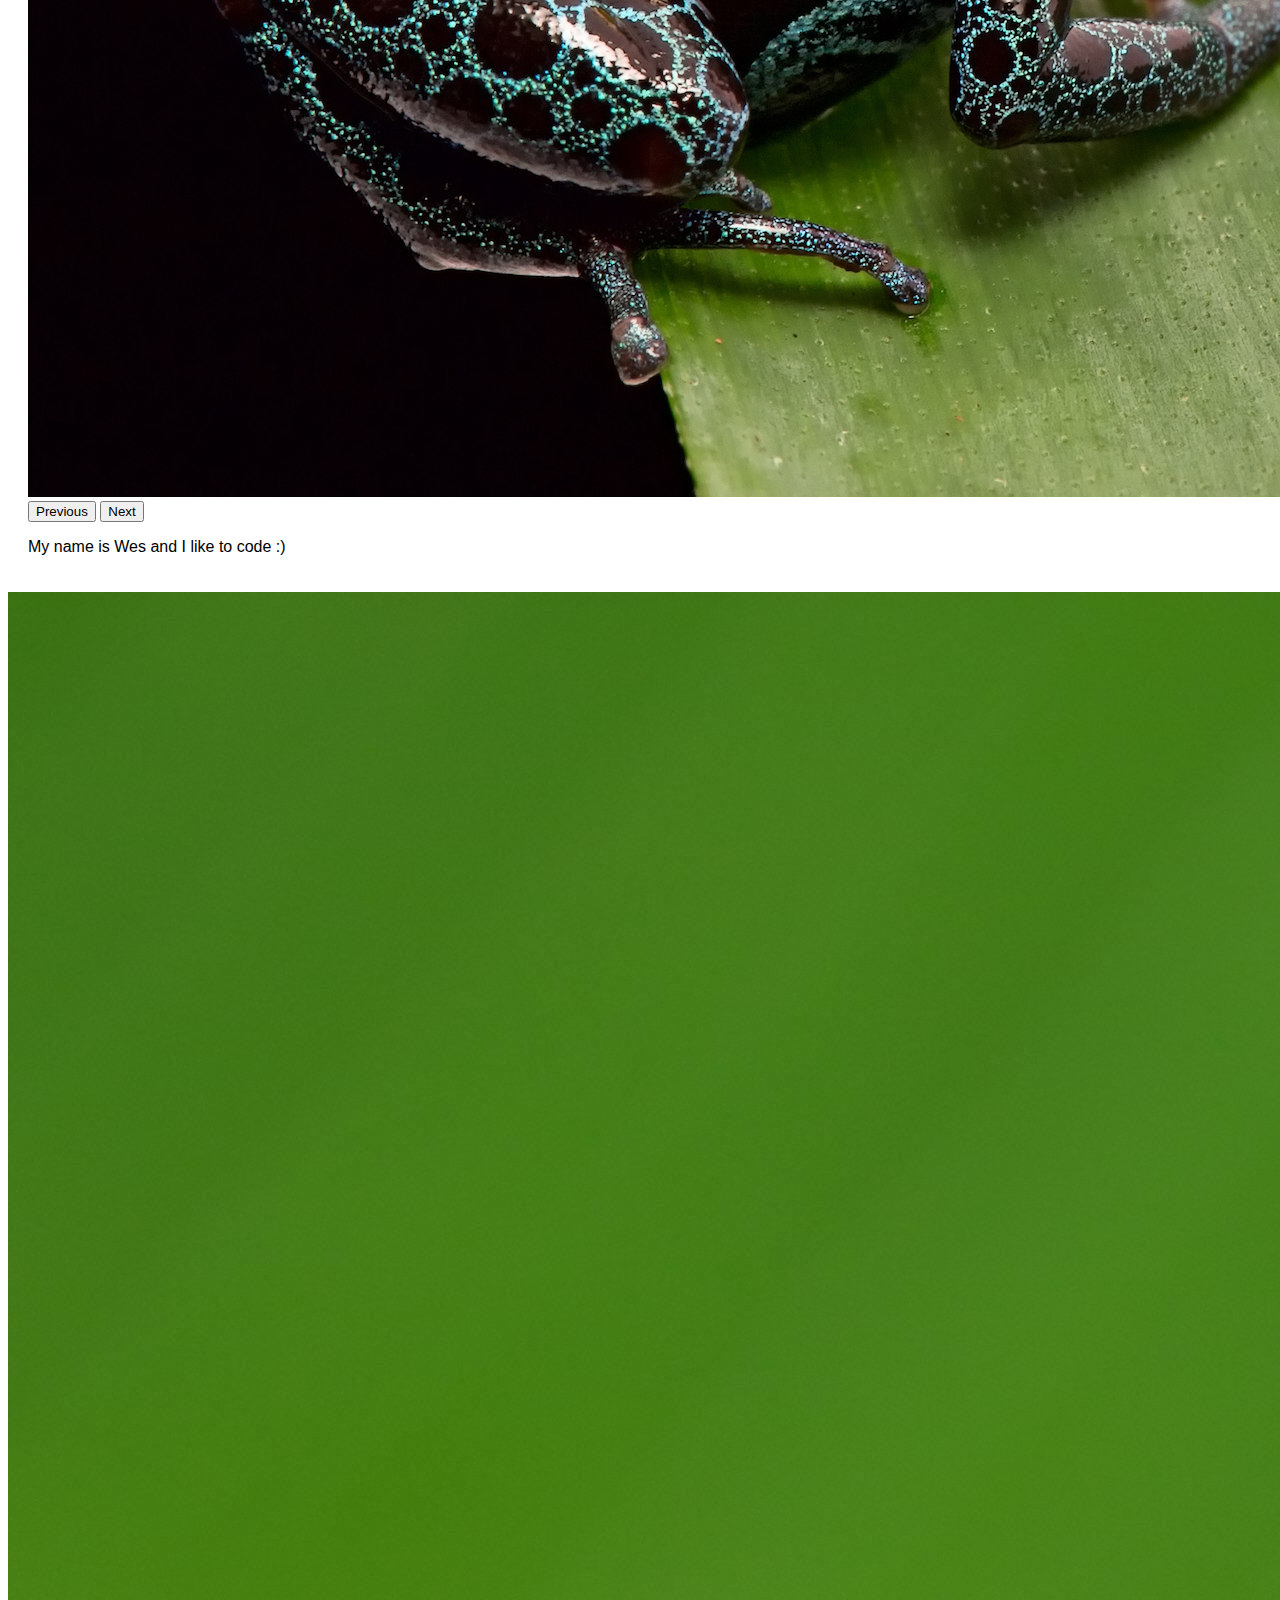
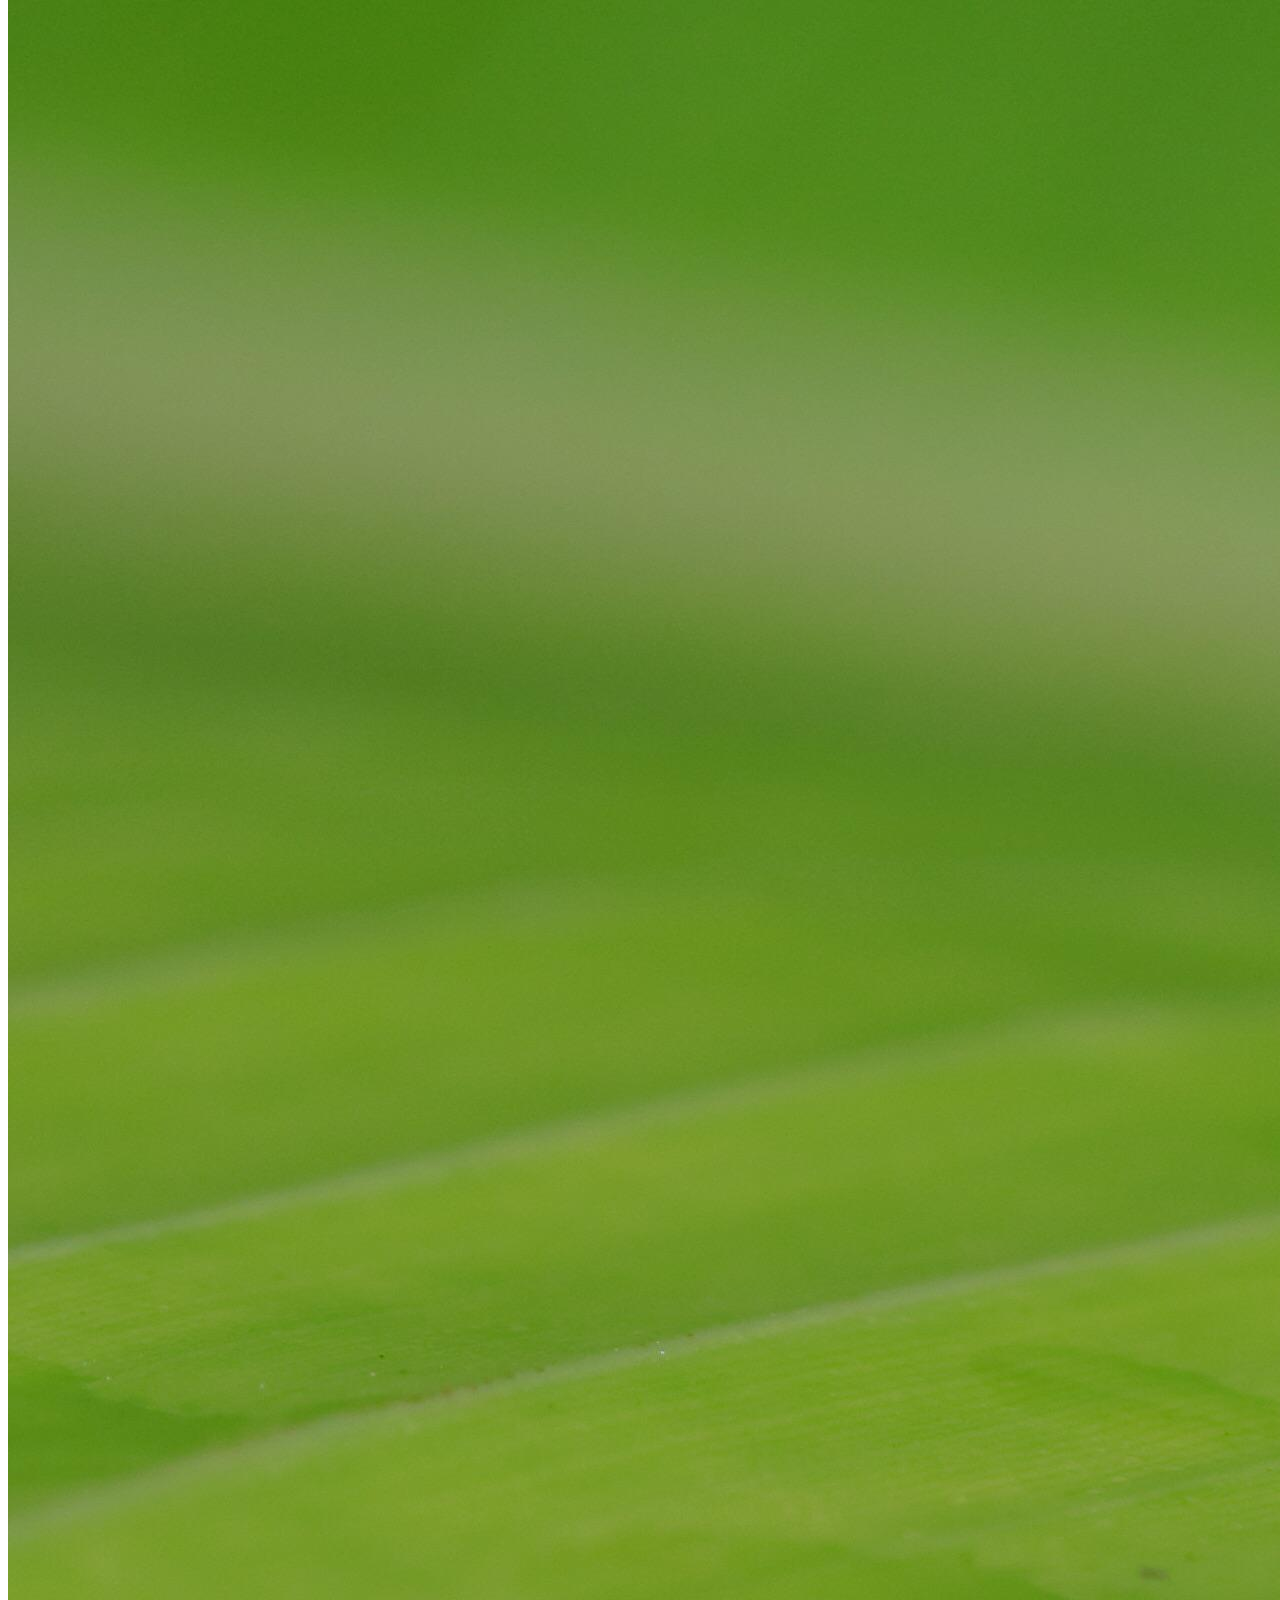
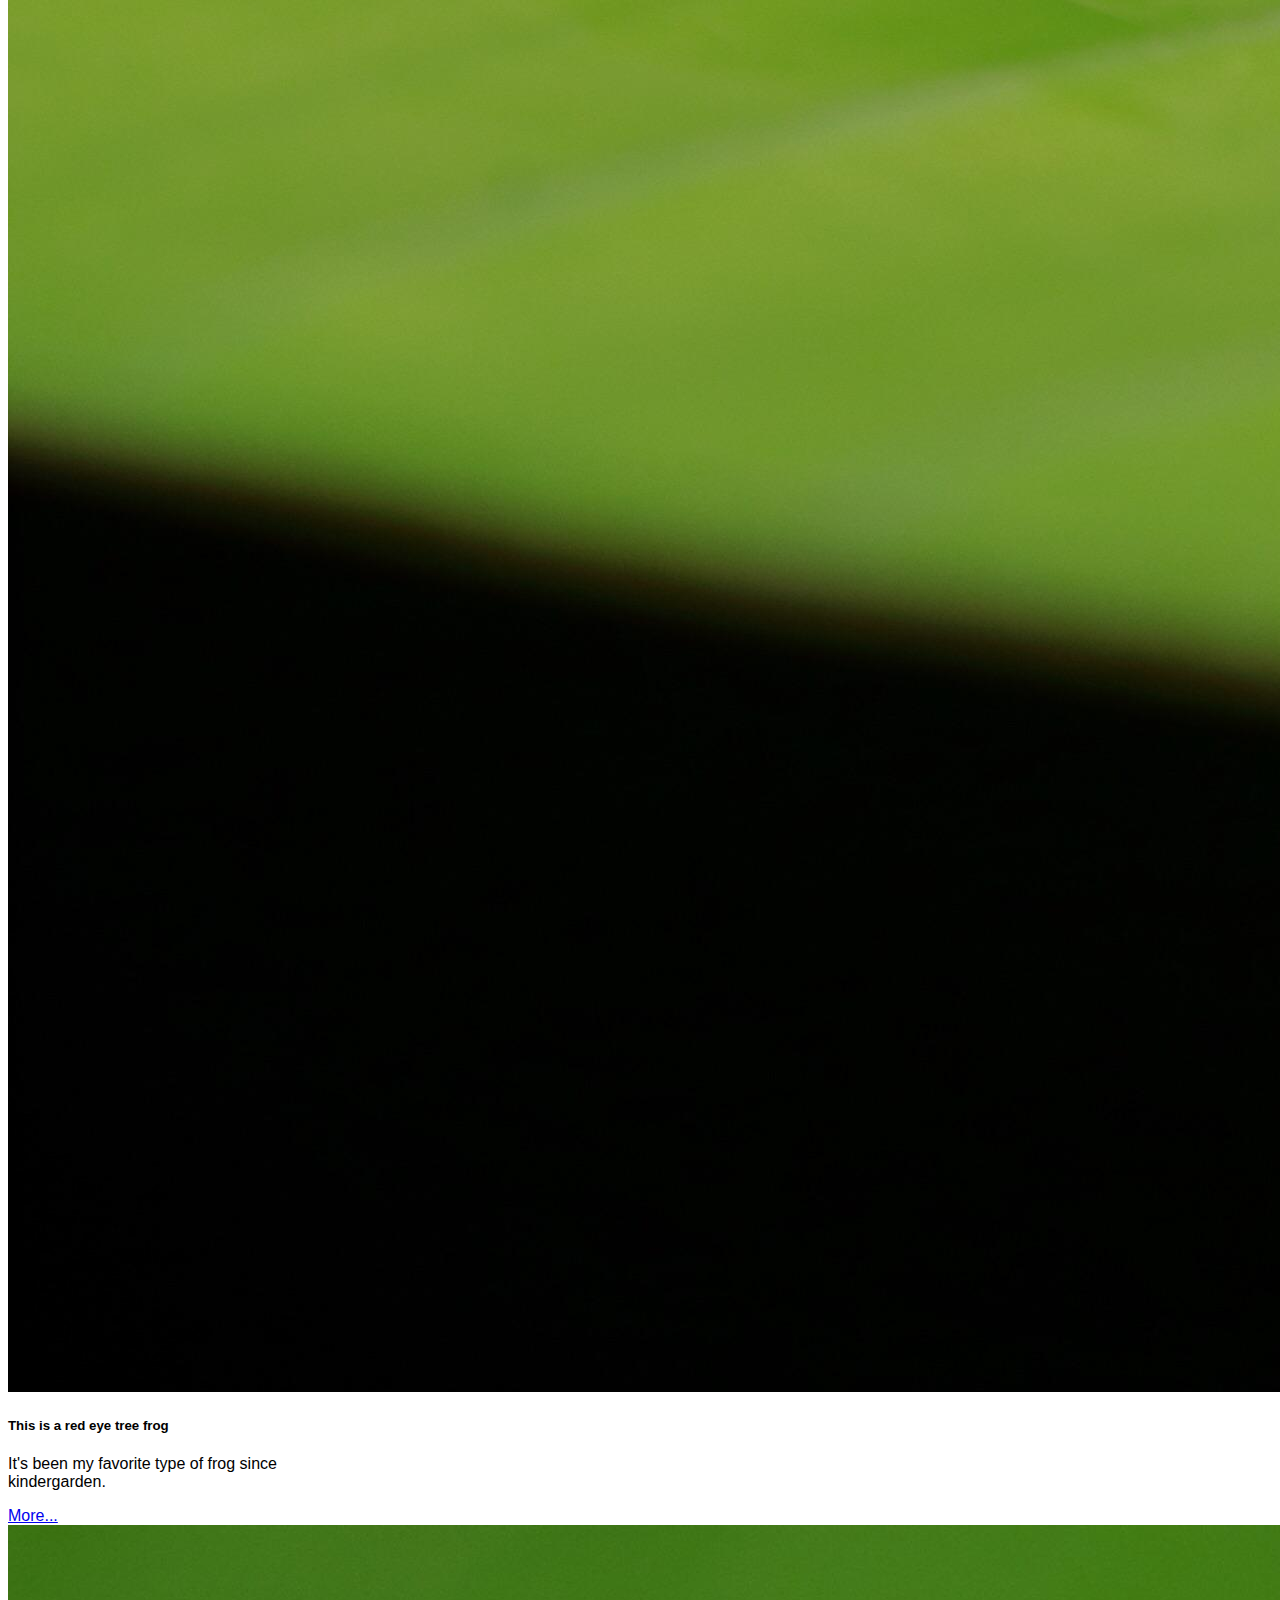
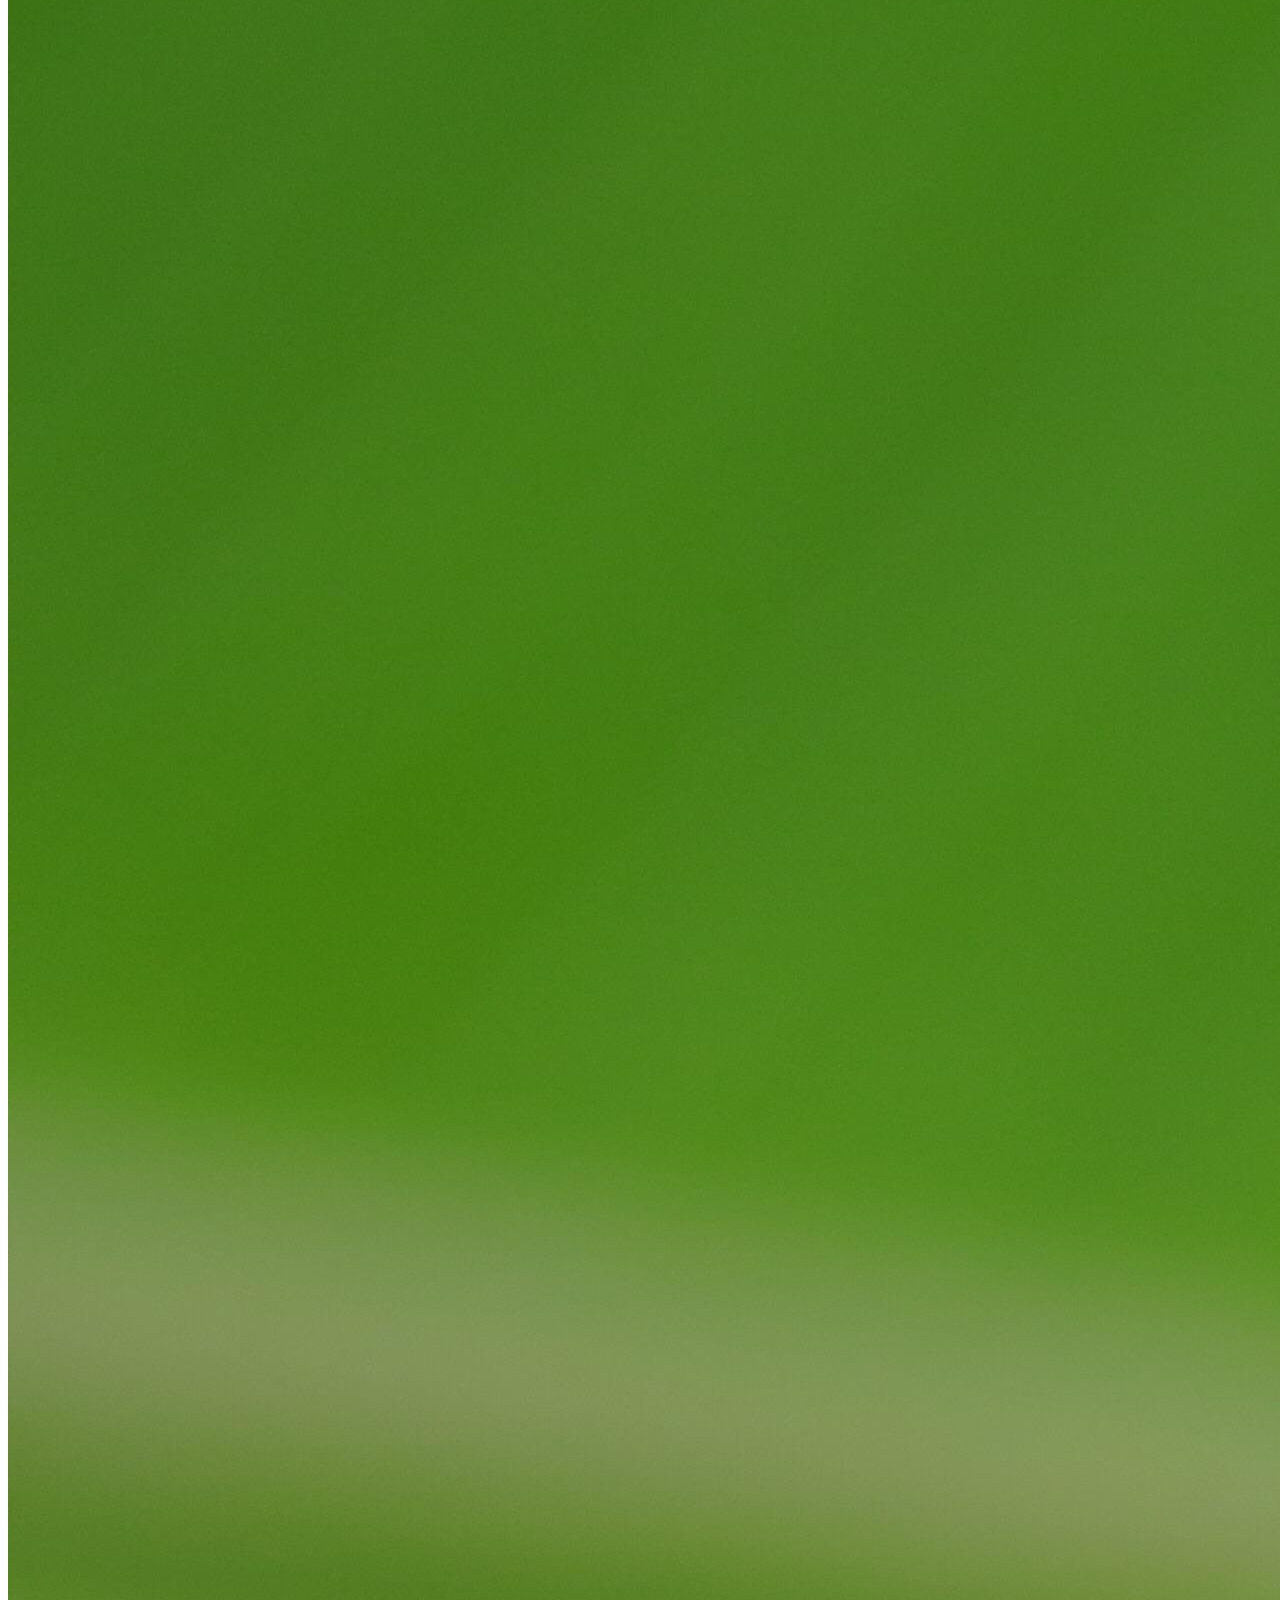
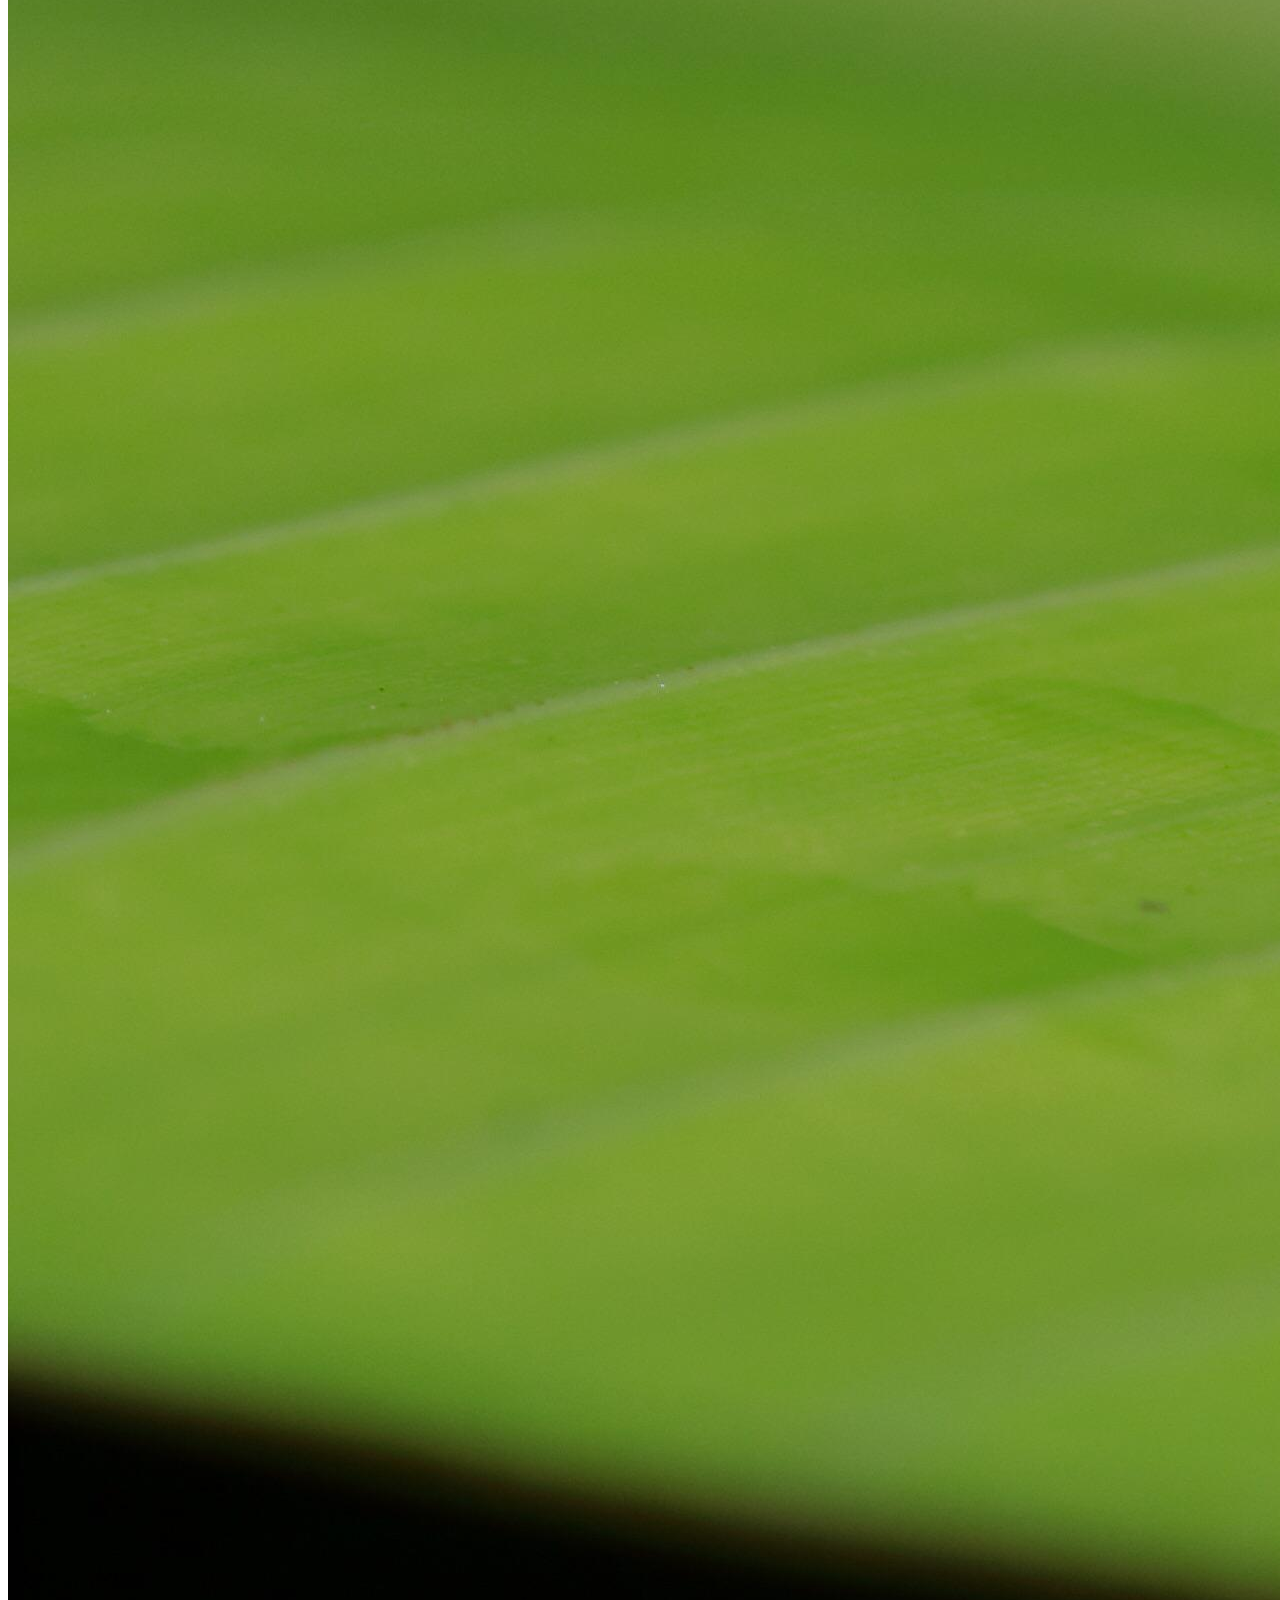
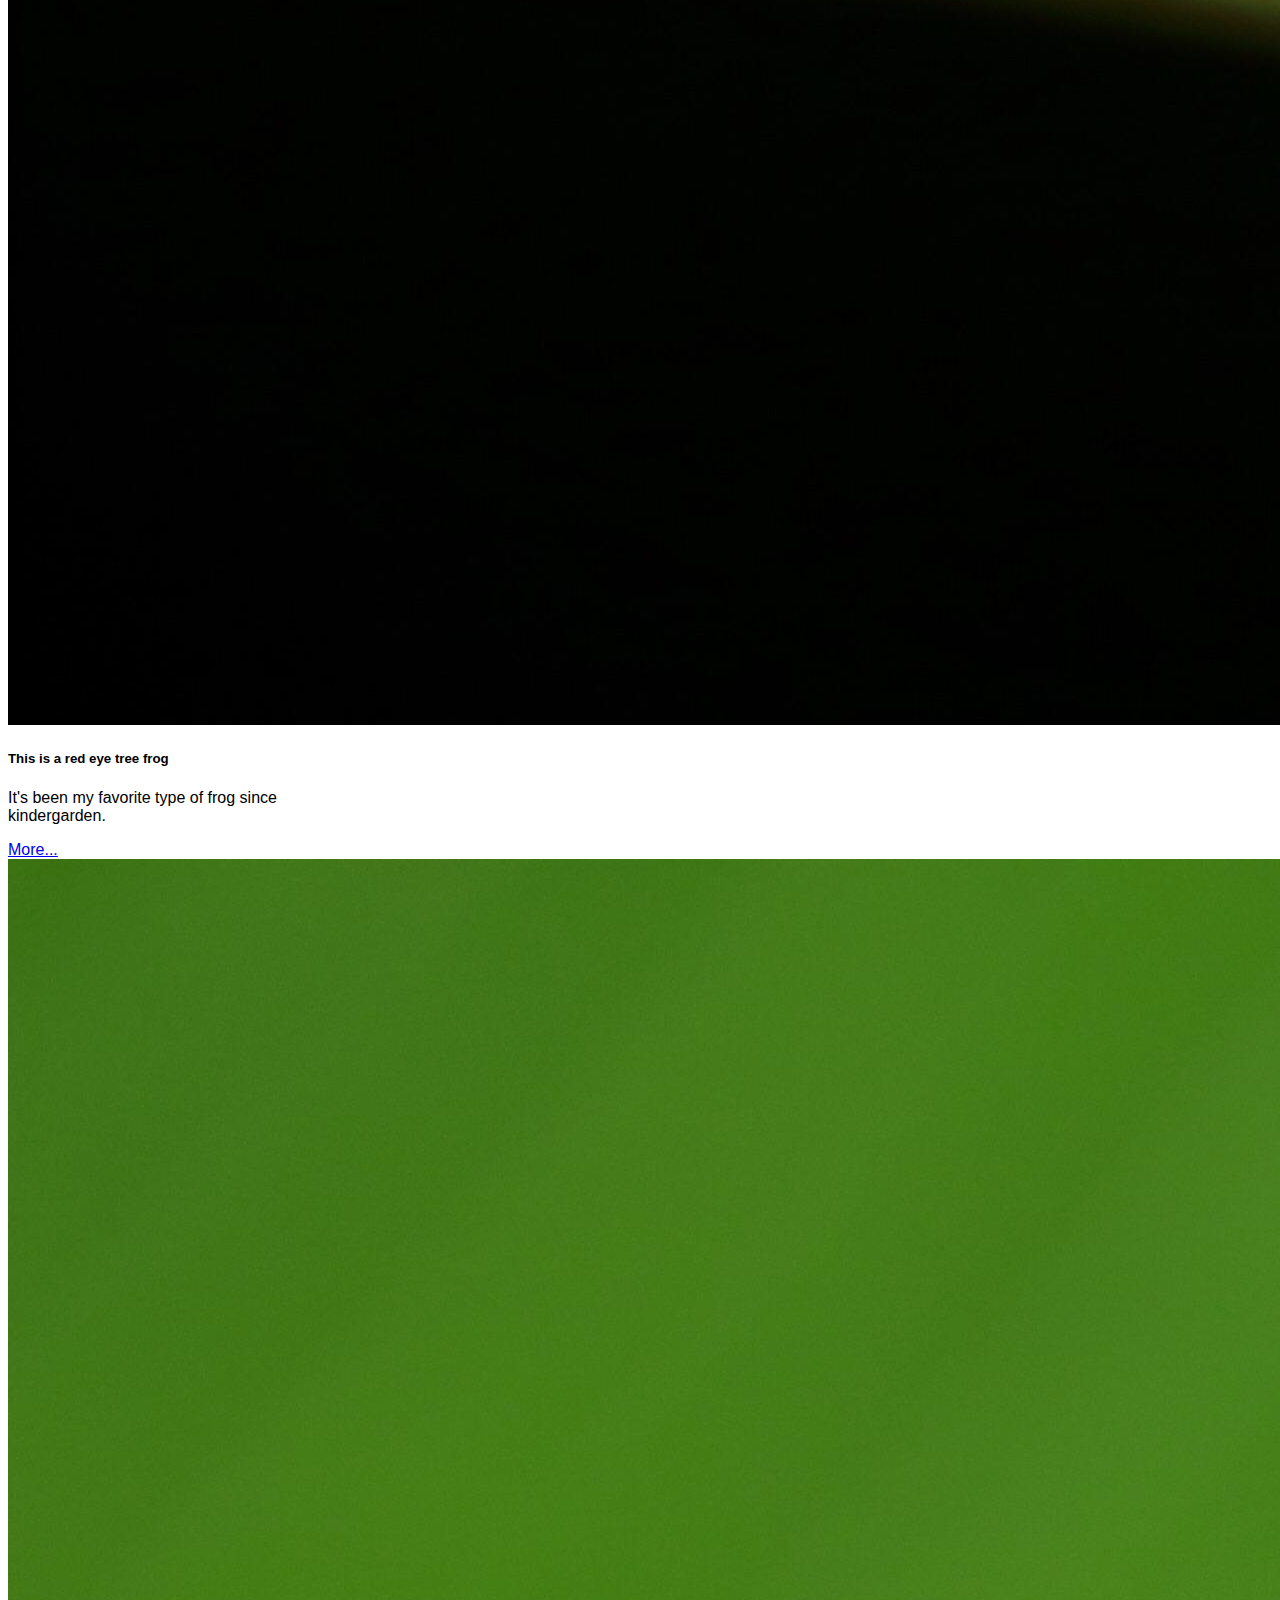
==== commit e04c0b9d: "update" ====
--- a/index.html
+++ b/index.html
@@ -10,8 +10,8 @@
     <style>
         body {
             font-family: Arial, sans-serif;
-            margin: 0;
-            padding: 0;
+            margin: 10;
+            padding: 10;
         }
         .section {
             margin: 10px;
@@ -48,7 +48,7 @@
                   Frogs
                 </a>
                 <ul class="dropdown-menu" aria-labelledby="navbarDropdownMenuLink">
-                  <li><a class="dropdown-item" href="#frogs">My Favorite Frog</a></li>
+                  <li><a class="dropdown-item" href="#frogs">AHHHHHHHHHH</a></li>
                   <li><a class="dropdown-item" href="#">Not a virus</a></li>
                   <li><a class="dropdown-item" href="#">Not ransomeware</a></li>
                 </ul>
@@ -135,7 +135,7 @@
     <div id="frogs" class="section">
         <h2>Frog Pics</h2>
         <p>I think frogs are pretty cool</p>
-        <img src="fav_frog.jpg" alt="Red Eye Tree Frog!" style="width: 100%; height: auto;">
+        <img src="bull_frog.jpg" alt="Bull Frog!" style="width: 100%; height: auto;">
     </div>
 
     <!-- Option 1: Bootstrap Bundle with Popper -->
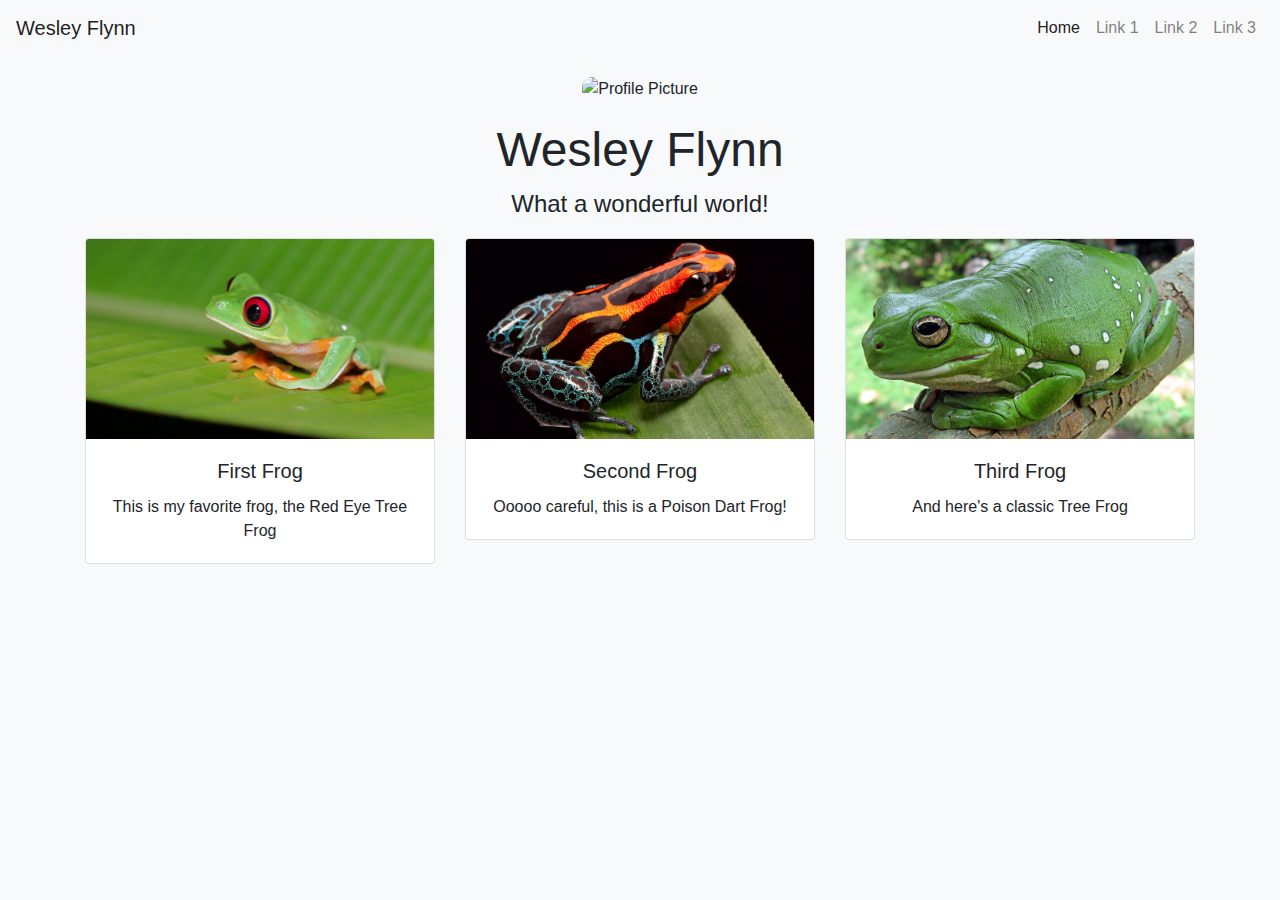
==== commit d8c92b29: "made into something sort-of presentable" ====
--- a/index.html
+++ b/index.html
@@ -1,144 +1,105 @@
-<!DOCTYPE html>
-<html lang="en">
-<head>
-    <meta charset="UTF-8">
-    <meta name="viewport" content="width=device-width, initial-scale=1.0">
-    <!-- Bootstrap CSS -->
-    <link href="https://cdn.jsdelivr.net/npm/bootstrap@5.0.2/dist/css/bootstrap.min.css" rel="stylesheet" integrity="sha384-EVSTQN3/azprG1Anm3QDgpJLIm9Nao0Yz1ztcQTwFspd3yD65VohhpuuCOmLASjC" crossorigin="anonymous">
-
-    <title>Wesley's Website</title>
-    <style>
-        body {
-            font-family: Arial, sans-serif;
-            margin: 10;
-            padding: 10;
-        }
-        .section {
-            margin: 10px;
-            padding: 10px;
-        }
-        .section h2 {
-            border-bottom: 2px solid #333;
-            padding-bottom: 10px;
-            padding-top: 45px;
-        }
-    </style>
-</head>
-<body>
-
-    <nav class="navbar navbar-expand-lg navbar-light fixed-top px-6" style="background-color: #33ffbd;">
-        <div class="container-fluid">
-          <a class="navbar-brand" href="#">Wesley's Website</a>
-          <button class="navbar-toggler" type="button" data-bs-toggle="collapse" data-bs-target="#navbarNavDropdown" aria-controls="navbarNavDropdown" aria-expanded="false" aria-label="Toggle navigation">
-            <span class="navbar-toggler-icon"></span>
-          </button>
-          <div class="collapse navbar-collapse" id="navbarNavDropdown">
-            <ul class="navbar-nav">
-              <li class="nav-item">
-                <a class="nav-link" aria-current="page" href="#bio">Bio</a>
-              </li>
-              <li class="nav-item">
-                <a class="nav-link" href="#projects">Projects</a>
-              </li>
-              <li class="nav-item">
-                <a class="nav-link" href="#education">Education</a>
-              </li>
-              <li class="nav-item dropdown">
-                <a class="nav-link dropdown-toggle" href="#frogs" id="navbarDropdownMenuLink" role="button" data-bs-toggle="dropdown" aria-expanded="false">
-                  Frogs
-                </a>
-                <ul class="dropdown-menu" aria-labelledby="navbarDropdownMenuLink">
-                  <li><a class="dropdown-item" href="#frogs">AHHHHHHHHHH</a></li>
-                  <li><a class="dropdown-item" href="#">Not a virus</a></li>
-                  <li><a class="dropdown-item" href="#">Not ransomeware</a></li>
-                </ul>
-              </li>
-            </ul>
-          </div>
-        </div>
-      </nav>
-
-    <div id="bio" class="section">
-        <h2>Bio</h2>
-        <div id="carouselExampleControls" class="carousel slide" data-bs-ride="carousel">
-            <div class="carousel-inner">
-              <div class="carousel-item active">
-                <img src="tree_frog.jpg" class="d-block w-100" alt="...">
-              </div>
-              <div class="carousel-item">
-                <img src="fav_frog.jpg" class="d-block w-100" alt="...">
-              </div>
-              <div class="carousel-item">
-                <img src="dart_frog.jpg" class="d-block w-100" alt="...">
-              </div>
-            </div>
-            <button class="carousel-control-prev" type="button" data-bs-target="#carouselExampleControls" data-bs-slide="prev">
-              <span class="carousel-control-prev-icon" aria-hidden="true"></span>
-              <span class="visually-hidden">Previous</span>
-            </button>
-            <button class="carousel-control-next" type="button" data-bs-target="#carouselExampleControls" data-bs-slide="next">
-              <span class="carousel-control-next-icon" aria-hidden="true"></span>
-              <span class="visually-hidden">Next</span>
-            </button>
-          </div>
-        <p>My name is Wes and I like to code :)</p>
-    </div>
-
-    <div class="row">
-        <div class="col-sm-2">
-            <div class="card" style="width: 18rem;">
-                <img src="fav_frog.jpg" class="card-img-top" alt="...">
-                <div class="card-body">
-                <h5 class="card-title">This is a red eye tree frog</h5>
-                <p class="card-text">It's been my favorite type of frog since kindergarden.</p>
-                <a href="#frogs" class="btn btn-primary">More...</a>
-                </div>
-            </div>
-        </div>
-        <div class="col-sm-2">
-            <div class="card" style="width: 18rem;">
-                <img src="fav_frog.jpg" class="card-img-top" alt="...">
-                <div class="card-body">
-                <h5 class="card-title">This is a red eye tree frog</h5>
-                <p class="card-text">It's been my favorite type of frog since kindergarden.</p>
-                <a href="#frogs" class="btn btn-primary">More...</a>
-                </div>
-            </div>
-         </div>
-         <div class="col-sm-2">
-            <div class="card" style="width: 18rem;">
-                <img src="fav_frog.jpg" class="card-img-top" alt="...">
-                <div class="card-body">
-                <h5 class="card-title">This is a red eye tree frog</h5>
-                <p class="card-text">It's been my favorite type of frog since kindergarden.</p>
-                <a href="#frogs" class="btn btn-primary">More...</a>
-                </div>
-            </div>
-         </div>
-    </div>
-
-
-    <div id="projects" class="section">
-        <h2>Projects</h2>
-        <p>Lorem ipsum dolor sit amet, consectetur adipiscing elit, sed do eiusmod tempor incididunt ut labore et dolore magna aliqua. 
-        Ut enim ad minim veniam, quis nostrud exercitation ullamco laboris nisi ut aliquip ex ea commodo consequat. Duis aute irure 
-        dolor in reprehenderit in voluptate velit esse cillum dolore eu fugiat nulla pariatur. Excepteur sint occaecat cupidatat non 
-        proident, sunt in culpa qui officia deserunt mollit anim id est laborum</p>
-    </div>
-
-
-    <div id="education" class="section">
-        <h2>Education</h2>
-        <p>Mostly books and youtube lol. College helps a bit</p>
-    </div>
-
-    <div id="frogs" class="section">
-        <h2>Frog Pics</h2>
-        <p>I think frogs are pretty cool</p>
-        <img src="bull_frog.jpg" alt="Bull Frog!" style="width: 100%; height: auto;">
-    </div>
-
-    <!-- Option 1: Bootstrap Bundle with Popper -->
-    <script src="https://cdn.jsdelivr.net/npm/bootstrap@5.0.2/dist/js/bootstrap.bundle.min.js" integrity="sha384-MrcW6ZMFYlzcLA8Nl+NtUVF0sA7MsXsP1UyJoMp4YLEuNSfAP+JcXn/tWtIaxVXM" crossorigin="anonymous"></script>
-</body>
-</html>
+<!DOCTYPE html>
+<html lang="en">
+<head>
+    <meta charset="UTF-8">
+    <meta name="viewport" content="width=device-width, initial-scale=1.0">
+    <title>My Bootstrapped Website</title>
+    <!-- Bootstrap CSS -->
+    <link href="https://stackpath.bootstrapcdn.com/bootstrap/4.5.2/css/bootstrap.min.css" rel="stylesheet">
+    <style>
+        body {
+            background-color: #f8f9fa;
+            text-align: center;
+        }
+        .main-content {
+            margin-top: 20px;
+        }
+        .main-content img {
+            max-width: 100%;
+            height: auto;
+            border-radius: 10px;
+        }
+        .main-content h1 {
+            margin-top: 20px;
+            font-size: 3em;
+        }
+        .main-content p {
+            font-size: 1.5em;
+        }
+        .card img {
+            height: 200px;
+            object-fit: cover;
+        }
+    </style>
+</head>
+<body>
+    <!-- Toolbar -->
+    <nav class="navbar navbar-expand-lg navbar-light bg-light">
+      <a class="navbar-brand" href="#">Wesley Flynn</a>
+        <button class="navbar-toggler" type="button" data-toggle="collapse" data-target="#navbarNav" aria-controls="navbarNav" aria-expanded="false" aria-label="Toggle navigation">
+            <span class="navbar-toggler-icon"></span>
+        </button>
+        <div class="collapse navbar-collapse" id="navbarNav">
+            <ul class="navbar-nav ml-auto">
+                <li class="nav-item active">
+                    <a class="nav-link" href="#">Home <span class="sr-only">(current)</span></a>
+                </li>
+                <li class="nav-item">
+                    <a class="nav-link" href="#">Link 1</a>
+                </li>
+                <li class="nav-item">
+                    <a class="nav-link" href="#">Link 2</a>
+                </li>
+                <li class="nav-item">
+                    <a class="nav-link" href="#">Link 3</a>
+                </li>
+            </ul>
+        </div>
+    </nav>
+
+    <!-- Main Content -->
+    <div class="container main-content">
+        <img src="profile.jpg" alt="Profile Picture" class="img-fluid">
+        <h1>Wesley Flynn</h1>
+        <p>What a wonderful world!</p>
+    </div>
+
+    <!-- Cards Section -->
+    <div class="container">
+        <div class="row">
+            <div class="col-md-4">
+                <div class="card">
+                    <img src="fav_frog.jpg" class="card-img-top" alt="Frog Image">
+                    <div class="card-body">
+                        <h5 class="card-title">First Frog</h5>
+                        <p class="card-text">This is my favorite frog, the Red Eye Tree Frog</p>
+                    </div>
+                </div>
+            </div>
+            <div class="col-md-4">
+                <div class="card">
+                    <img src="dart_frog.jpg" class="card-img-top" alt="Frog Image">
+                    <div class="card-body">
+                        <h5 class="card-title">Second Frog</h5>
+                        <p class="card-text">Ooooo careful, this is a Poison Dart Frog!</p>
+                    </div>
+                </div>
+            </div>
+            <div class="col-md-4">
+                <div class="card">
+                    <img src="tree_frog.jpg" class="card-img-top" alt="Frog Image">
+                    <div class="card-body">
+                        <h5 class="card-title">Third Frog</h5>
+                        <p class="card-text">And here's a classic Tree Frog</p>
+                    </div>
+                </div>
+            </div>
+        </div>
+    </div>
+
+    <!-- Bootstrap JS, Popper.js, and jQuery -->
+    <script src="https://code.jquery.com/jquery-3.5.1.slim.min.js"></script>
+    <script src="https://cdn.jsdelivr.net/npm/@popperjs/core@2.6.0/dist/umd/popper.min.js"></script>
+    <script src="https://stackpath.bootstrapcdn.com/bootstrap/4.5.2/js/bootstrap.min.js"></script>
+</body>
+</html>
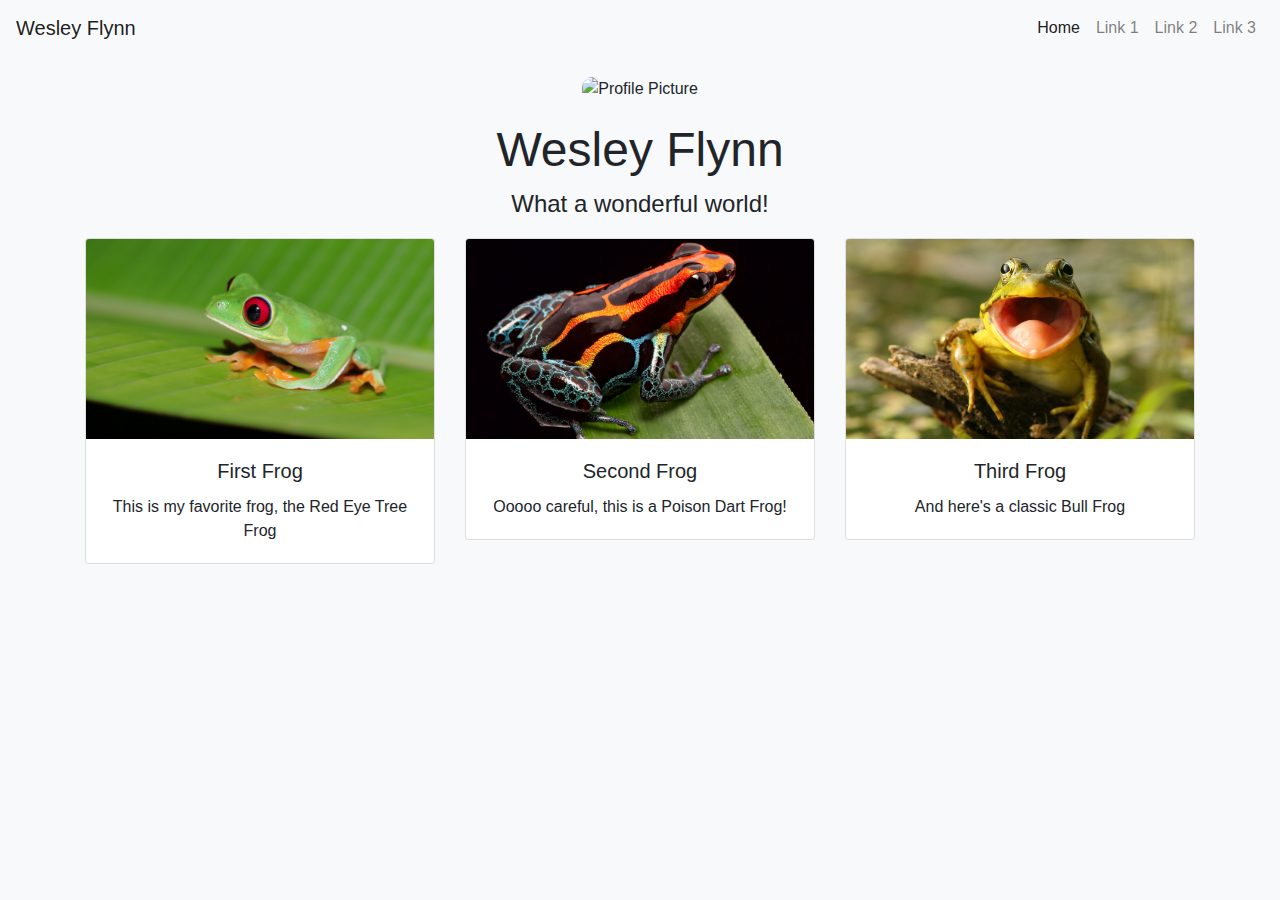
==== commit 4955d759: "small update" ====
--- a/index.html
+++ b/index.html
@@ -3,7 +3,7 @@
 <head>
     <meta charset="UTF-8">
     <meta name="viewport" content="width=device-width, initial-scale=1.0">
-    <title>My Bootstrapped Website</title>
+    <title>Wesley's Website</title>
     <!-- Bootstrap CSS -->
     <link href="https://stackpath.bootstrapcdn.com/bootstrap/4.5.2/css/bootstrap.min.css" rel="stylesheet">
     <style>
@@ -87,10 +87,10 @@
             </div>
             <div class="col-md-4">
                 <div class="card">
-                    <img src="tree_frog.jpg" class="card-img-top" alt="Frog Image">
+                    <img src="bull_frog.jpg" class="card-img-top" alt="Frog Image">
                     <div class="card-body">
                         <h5 class="card-title">Third Frog</h5>
-                        <p class="card-text">And here's a classic Tree Frog</p>
+                        <p class="card-text">And here's a classic Bull Frog</p>
                     </div>
                 </div>
             </div>
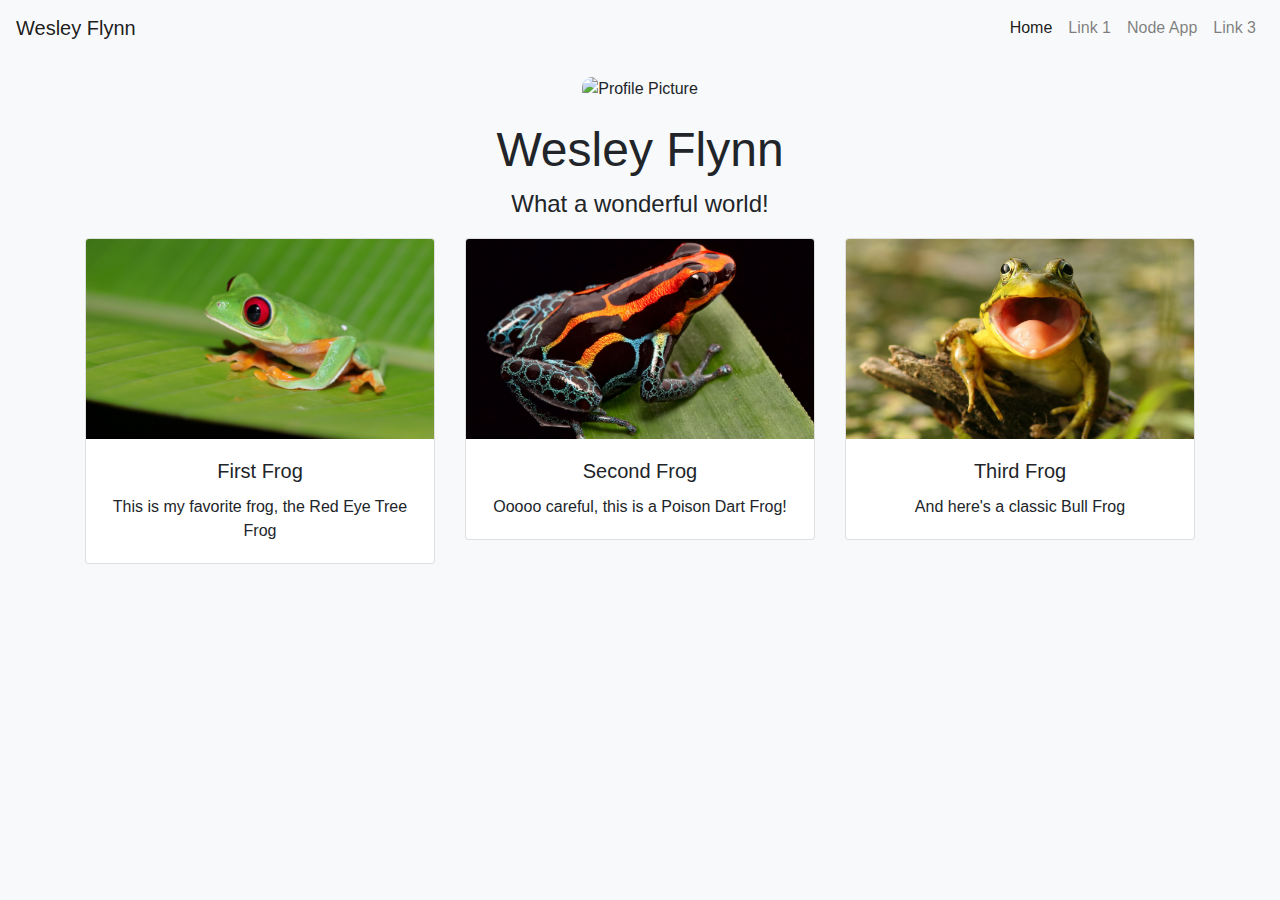
==== commit 042abe53: "added node link to main" ====
--- a/index.html
+++ b/index.html
@@ -3,7 +3,7 @@
 <head>
     <meta charset="UTF-8">
     <meta name="viewport" content="width=device-width, initial-scale=1.0">
-    <title>Wesley's Website</title>
+    <title>Wesley's Homemade  Website</title>
     <!-- Bootstrap CSS -->
     <link href="https://stackpath.bootstrapcdn.com/bootstrap/4.5.2/css/bootstrap.min.css" rel="stylesheet">
     <style>
@@ -45,10 +45,10 @@
                     <a class="nav-link" href="#">Home <span class="sr-only">(current)</span></a>
                 </li>
                 <li class="nav-item">
-                    <a class="nav-link" href="#">Link 1</a>
+                    <a class="nav-link" href="https://www.youtube.com/watch?v=dQw4w9WgXcQ">Link 1</a>
                 </li>
                 <li class="nav-item">
-                    <a class="nav-link" href="#">Link 2</a>
+                    <a class="nav-link" href="http://wesleyflynn.com:3000/">Node App</a>
                 </li>
                 <li class="nav-item">
                     <a class="nav-link" href="#">Link 3</a>
